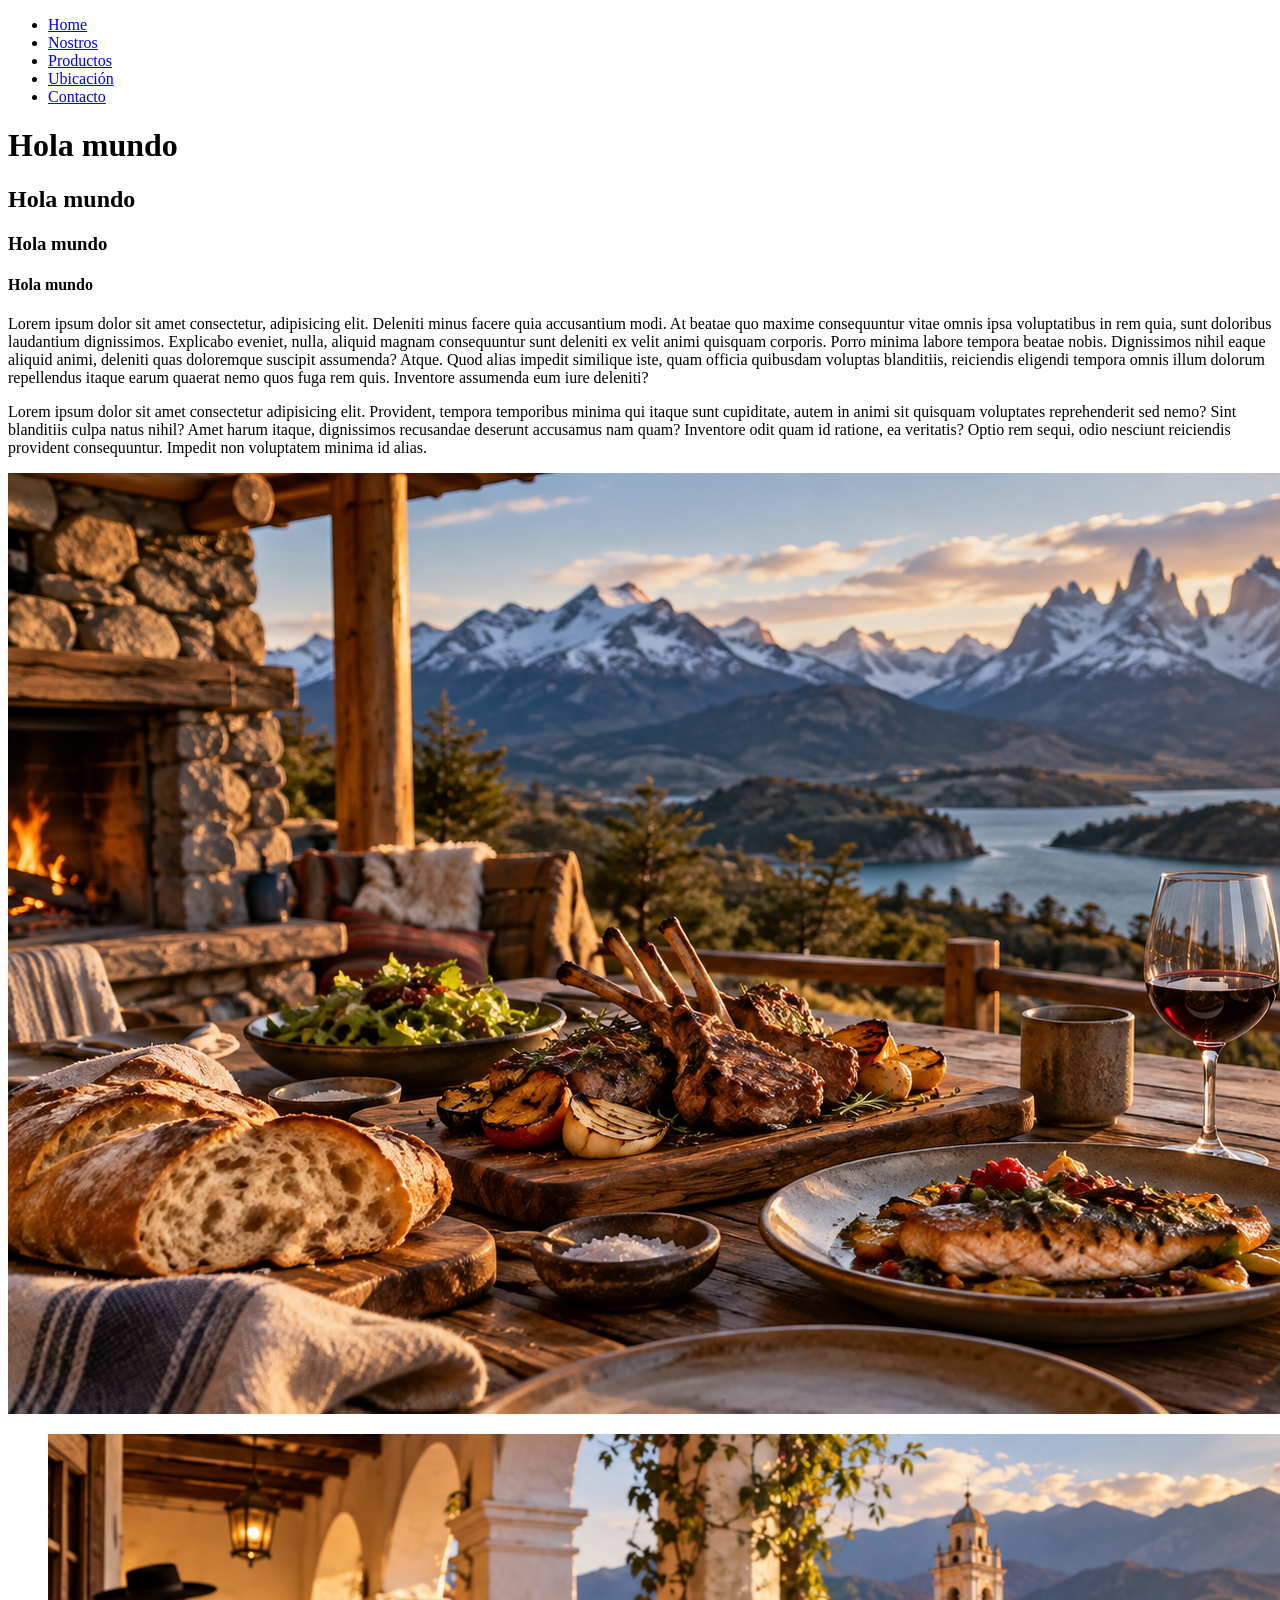
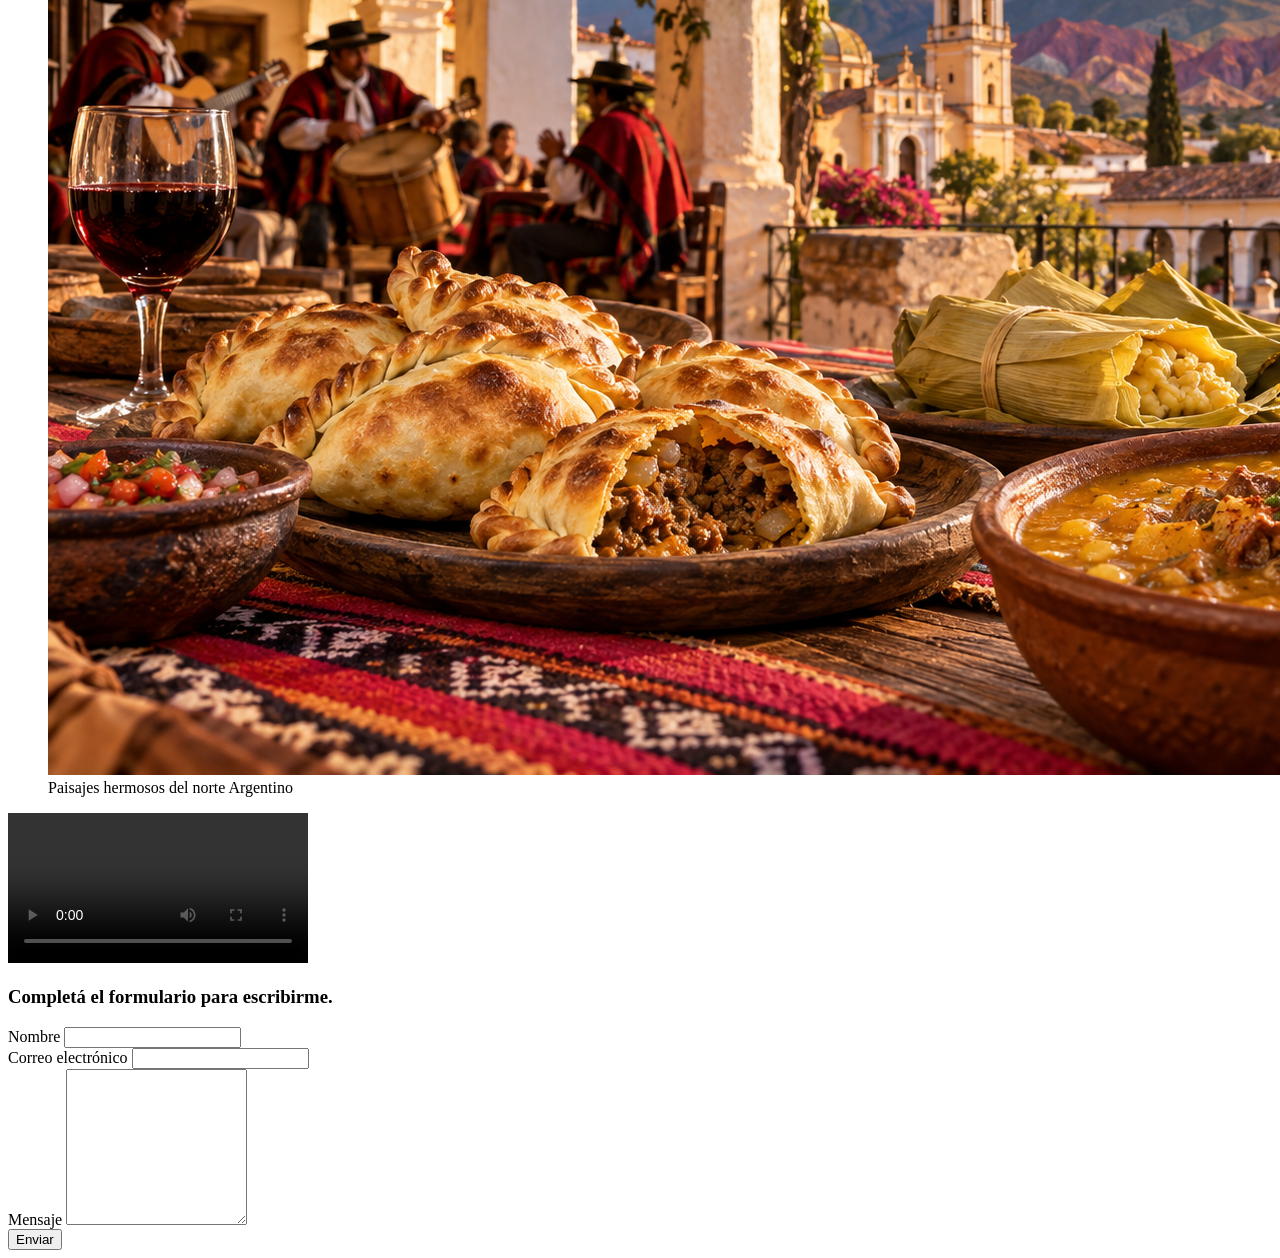
==== index.html @ 288b7062 "clase 1" ====
<!DOCTYPE html>
<html lang="en">
    <head>
        <meta charset="UTF-8">
        <meta name="viewport" content="width=device-width, initial-scale=1.0">
        <title>Home</title>
    </head>
    <body>
        <nav>
            <ul>
                <li>
                    <a href="index.html">Home</a>
                </li>
                <li>
                    <a href="./pages/nostros.html">Nostros</a>
                </li>
                <li>
                    <a href="./pages/productos.html">Productos</a>
                </li>
                <li>
                    <a href="./pages/ubicacion.html">Ubicación</a>
                </li>
                <li>
                    <a href="./pages/contacto.html">Contacto</a>
                </li>
            </ul>
        </nav>
        <!--Aca va a ir un fondo-->
        <header>
            <h1>Hola mundo</h1>
            <h2>Hola mundo</h2>
            <h3>Hola mundo</h3>
            <h4>Hola mundo</h4>
        </header>
        <main>
            <p>
                Lorem ipsum dolor sit amet consectetur, adipisicing elit. Deleniti minus facere quia accusantium modi. At beatae quo maxime consequuntur vitae omnis ipsa voluptatibus in rem quia, sunt doloribus laudantium dignissimos.
                Explicabo eveniet, nulla, aliquid magnam consequuntur sunt deleniti ex velit animi quisquam corporis. Porro minima labore tempora beatae nobis. Dignissimos nihil eaque aliquid animi, deleniti quas doloremque suscipit assumenda? Atque.
                Quod alias impedit similique iste, quam officia quibusdam voluptas blanditiis, reiciendis eligendi tempora omnis illum dolorum repellendus itaque earum quaerat nemo quos fuga rem quis. Inventore assumenda eum iure deleniti?
            </p>
        </main>
        <section>
            <div>
                <p>
                    Lorem ipsum dolor sit amet consectetur adipisicing elit. Provident, tempora temporibus minima qui itaque sunt cupiditate, autem in animi sit quisquam voluptates reprehenderit sed nemo? Sint blanditiis culpa natus nihil?
                    Amet harum itaque, dignissimos recusandae deserunt accusamus nam quam? Inventore odit quam id ratione, ea veritatis? Optio rem sequi, odio nesciunt reiciendis provident consequuntur. Impedit non voluptatem minima id alias.
                </p>
            </div>
        </section>
        <article>
            <img src="./assets/bariloche.png" alt="">
            <figure>
                <img src="./assets/jujuy.png" alt="">
                <figcaption>
                    Paisajes hermosos del norte Argentino
                </figcaption>
            </figure>
            <video controls type="video/mp4" src="./assets/mendoza-turismo-gastronomico.mp4"></video>
        </article>
        <section>
            <h3>Completá el formulario para escribirme.</h3>
            <form action="#" method="get">
                <div>
                    <label for="nombre">Nombre</label>
                    <input
                        id="nombre"
                        name="nombre"
                        required
                    >
                    </div>
                <div>
                    <label for="email">Correo electrónico</label>
                    <input
                        type="email"
                        id="email"
                        name="email"
                        required
                    >
                </div>
                <div>
                    <label for="mensaje">Mensaje</label>
                    <textarea
                        id="mensaje"
                        name="mensaje"
                        rows="10"
                    >
                    </textarea>
                </div>
                <button type="submit">
                    Enviar
                </button>
            </form>
        </section>
    </body>
</html>
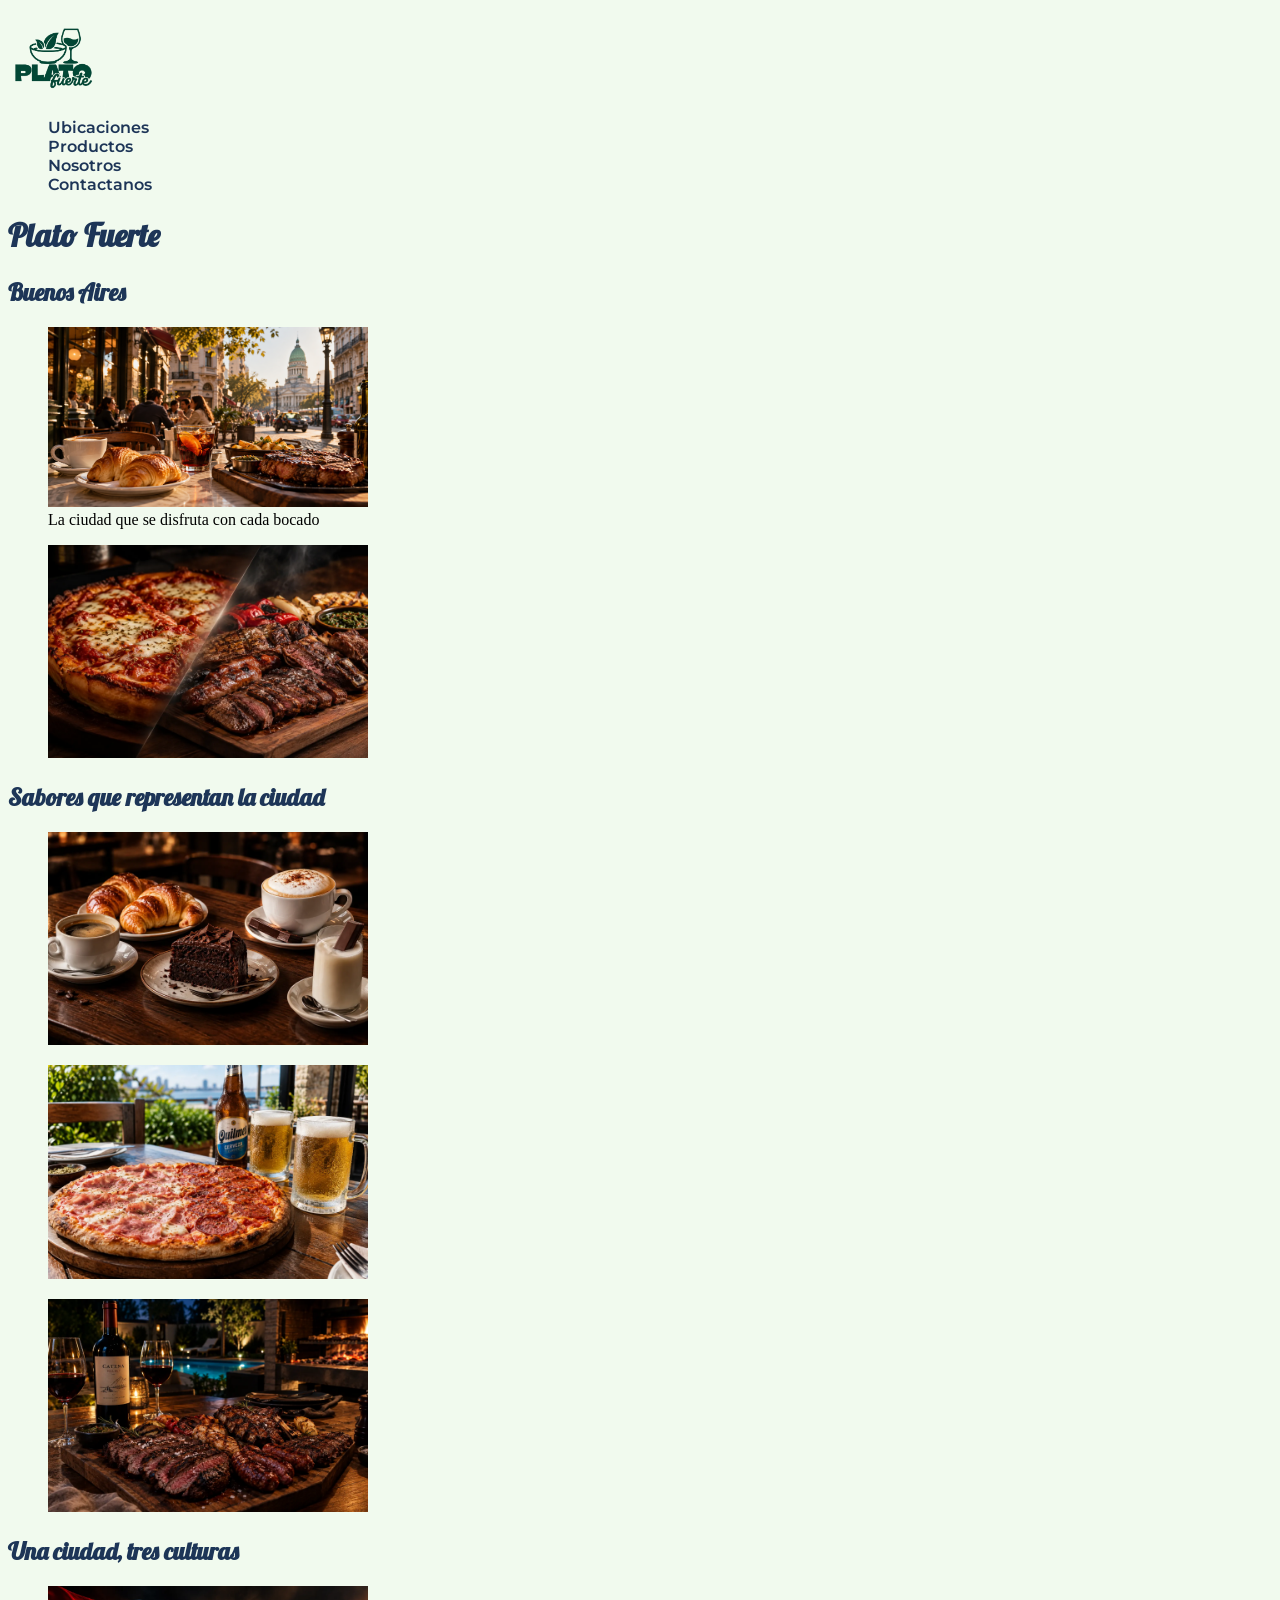
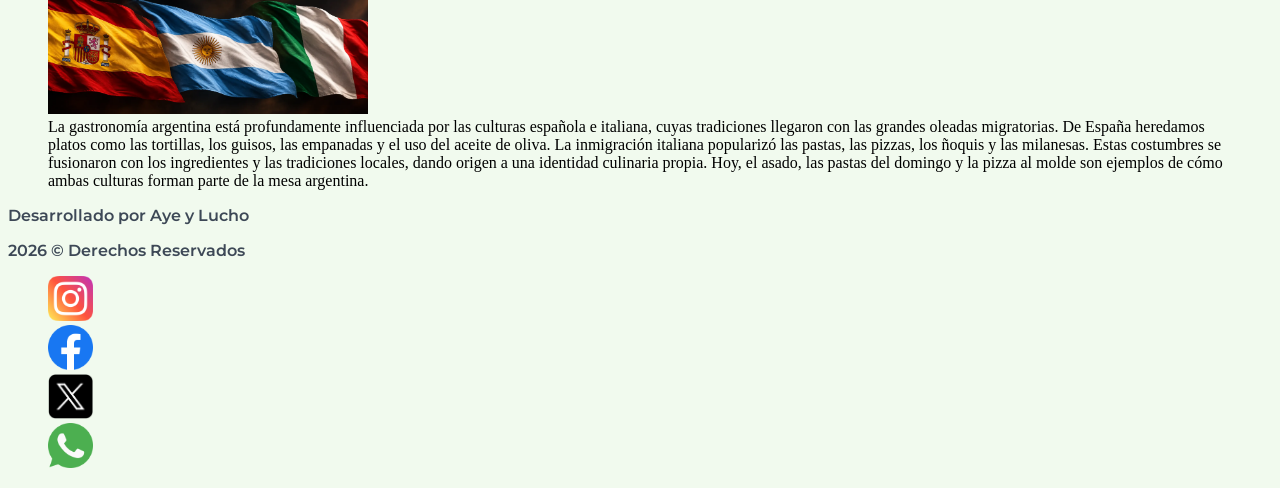
==== commit 789b54e8: "se agregan imgs y seguimos trabajando en html para la pagina de inicio de Plato Fuerte" ====
--- a/index.html
+++ b/index.html
@@ -1,95 +1,98 @@
 <!DOCTYPE html>
-<html lang="en">
-    <head>
-        <meta charset="UTF-8">
-        <meta name="viewport" content="width=device-width, initial-scale=1.0">
-        <title>Home</title>
-    </head>
-    <body>
+<html lang="es">
+<head>
+    <meta charset="UTF-8">
+    <meta name="viewport" content="width=device-width, initial-scale=1.0">
+    <title>Plato Fuerte</title>
+    <link rel="shortcut icon" href="./assets/logo-fondo.png" type="image/x-icon">
+    <link rel="stylesheet" href="./style/style.css">
+</head>
+<body>
+    <header>
+        <a href="#">
+            <img src="./assets/logo-plato-fuerte.png" alt="Logo Proyecto" class="logo">
+        </a>
         <nav>
             <ul>
                 <li>
-                    <a href="index.html">Home</a>
-                </li>
-                <li>
-                    <a href="./pages/nostros.html">Nostros</a>
+                    <a href="./pages/ubicacion.html">Ubicaciones</a>
                 </li>
                 <li>
                     <a href="./pages/productos.html">Productos</a>
                 </li>
                 <li>
-                    <a href="./pages/ubicacion.html">Ubicación</a>
+                    <a href="./pages/nosotros.html">Nosotros</a>
                 </li>
                 <li>
-                    <a href="./pages/contacto.html">Contacto</a>
+                    <a href="./pages/contacto.html">Contactanos</a>
                 </li>
             </ul>
         </nav>
-        <!--Aca va a ir un fondo-->
-        <header>
-            <h1>Hola mundo</h1>
-            <h2>Hola mundo</h2>
-            <h3>Hola mundo</h3>
-            <h4>Hola mundo</h4>
-        </header>
-        <main>
-            <p>
-                Lorem ipsum dolor sit amet consectetur, adipisicing elit. Deleniti minus facere quia accusantium modi. At beatae quo maxime consequuntur vitae omnis ipsa voluptatibus in rem quia, sunt doloribus laudantium dignissimos.
-                Explicabo eveniet, nulla, aliquid magnam consequuntur sunt deleniti ex velit animi quisquam corporis. Porro minima labore tempora beatae nobis. Dignissimos nihil eaque aliquid animi, deleniti quas doloremque suscipit assumenda? Atque.
-                Quod alias impedit similique iste, quam officia quibusdam voluptas blanditiis, reiciendis eligendi tempora omnis illum dolorum repellendus itaque earum quaerat nemo quos fuga rem quis. Inventore assumenda eum iure deleniti?
-            </p>
-        </main>
-        <section>
-            <div>
-                <p>
-                    Lorem ipsum dolor sit amet consectetur adipisicing elit. Provident, tempora temporibus minima qui itaque sunt cupiditate, autem in animi sit quisquam voluptates reprehenderit sed nemo? Sint blanditiis culpa natus nihil?
-                    Amet harum itaque, dignissimos recusandae deserunt accusamus nam quam? Inventore odit quam id ratione, ea veritatis? Optio rem sequi, odio nesciunt reiciendis provident consequuntur. Impedit non voluptatem minima id alias.
-                </p>
-            </div>
+    </header>
+
+    <main class="home">
+        <h1>Plato Fuerte</h1>
+
+        <section class="hero">
+            <h2>Buenos Aires</h2>
+            <figure>
+                <img src="./assets/bsas/buenos-aires.png" alt="">
+                <figcaption>La ciudad que se disfruta con cada bocado</figcaption>
+            </figure>
+
+            <figure>
+                <img src="./assets/bsas/pizzada.webp" alt="">
+
+            </figure>
         </section>
-        <article>
-            <img src="./assets/bariloche.png" alt="">
+
+        <section class="home-sabores">
+            <h2>Sabores que representan la ciudad</h2>
             <figure>
-                <img src="./assets/jujuy.png" alt="">
-                <figcaption>
-                    Paisajes hermosos del norte Argentino
-                </figcaption>
+                <img src="./assets/bsas/cafeteria.webp" alt="">
             </figure>
-            <video controls type="video/mp4" src="./assets/mendoza-turismo-gastronomico.mp4"></video>
-        </article>
-        <section>
-            <h3>Completá el formulario para escribirme.</h3>
-            <form action="#" method="get">
-                <div>
-                    <label for="nombre">Nombre</label>
-                    <input
-                        id="nombre"
-                        name="nombre"
-                        required
-                    >
-                    </div>
-                <div>
-                    <label for="email">Correo electrónico</label>
-                    <input
-                        type="email"
-                        id="email"
-                        name="email"
-                        required
-                    >
-                </div>
-                <div>
-                    <label for="mensaje">Mensaje</label>
-                    <textarea
-                        id="mensaje"
-                        name="mensaje"
-                        rows="10"
-                    >
-                    </textarea>
-                </div>
-                <button type="submit">
-                    Enviar
-                </button>
-            </form>
+            <figure>
+                <img src="./assets/bsas/pizza.webp" alt="">
+            </figure>
+            <figure>
+                <img src="./assets/bsas/asado.webp" alt="">
+            </figure>
         </section>
-    </body>
+
+        <section class="cultura">
+            <h2>Una ciudad, tres culturas</h2>
+            <figure>
+                <img src="./assets/bsas/flags.webp" alt="">
+                <figcaption>La gastronomía argentina está profundamente influenciada por las culturas española e italiana, cuyas tradiciones llegaron con las grandes oleadas migratorias. De España heredamos platos como las tortillas, los guisos, las empanadas y el uso del aceite de oliva. La inmigración italiana popularizó las pastas, las pizzas, los ñoquis y las milanesas. Estas costumbres se fusionaron con los ingredientes y las tradiciones locales, dando origen a una identidad culinaria propia. Hoy, el asado, las pastas del domingo y la pizza al molde son ejemplos de cómo ambas culturas forman parte de la mesa argentina.</figcaption>
+            </figure>
+        </section>
+    </main>
+
+    <footer>
+        <p>Desarrollado por Aye y Lucho</p>
+        <p>2026 &copy; Derechos Reservados</p>
+        <ul>
+            <li>
+                <a href="https://www.instagram.com/" target="_blank">
+                    <img src="./assets/logos/instagram.png" alt="Logo Instagram" class="rrss">
+                </a>
+            </li>
+            <li>
+                <a href="https://www.facebook.com/" target="_blank">
+                    <img src="./assets/logos/facebook.png" alt="Logo Facebook" class="rrss">
+                </a>
+            </li>
+            <li>
+                <a href="https://x.com/" target="_blank">
+                    <img src="./assets/logos/x.png" alt="Logo de X(Twitter)" class="rrss">
+                </a>
+            </li>
+            <li>
+                <a href="http://wa.me/1122334455" target="_blank">
+                    <img src="./assets/logos/whatsapp.png" alt="Logo de WhatsApp" class="rrss whatsapp">
+                </a>
+            </li>
+        </ul>
+    </footer>
+</body>
 </html>
--- a/style/style.css
+++ b/style/style.css
@@ -0,0 +1,56 @@
+@import url('https://fonts.googleapis.com/css2?family=Lobster&family=Montserrat:ital,wght@0,100..900;1,100..900&display=swap');
+
+:root{
+    --font-ppal: Lobster, sans-serif;
+    --font-sec: Montserrat, sans-serif;
+    --headings: #1D3557;
+    --text: #3D4856;
+    --accent: #C76D3A;
+    --bg-ppal: #F1FAEE;
+    --bg-sec: #D8E4DF;
+}
+/* RESET */
+body{
+    background-color: var(--bg-ppal);
+}
+
+h1, h2, h3, h4, h5, h6{
+    font-family: var(--font-ppal);
+    color: var(--headings);
+}
+
+p{
+    font-family: var(--font-sec);
+    font-weight: 600;
+    color: var(--text);
+}
+/* HEADER */
+.logo{
+    height: 10vh;
+    width: auto;
+}
+.rrss{
+    height: 5vh;
+    width: auto;
+}
+
+ul{
+    list-style: none;
+}
+
+a{
+    text-decoration: none;
+    font-family: var(--font-sec);
+    color: var(--headings);
+    font-weight: 600;
+}
+/* FOOTER */
+
+/* HOME */
+
+.home img{
+    width: 25vw;
+    height: auto;
+}
+
+/* UBICACIONES */
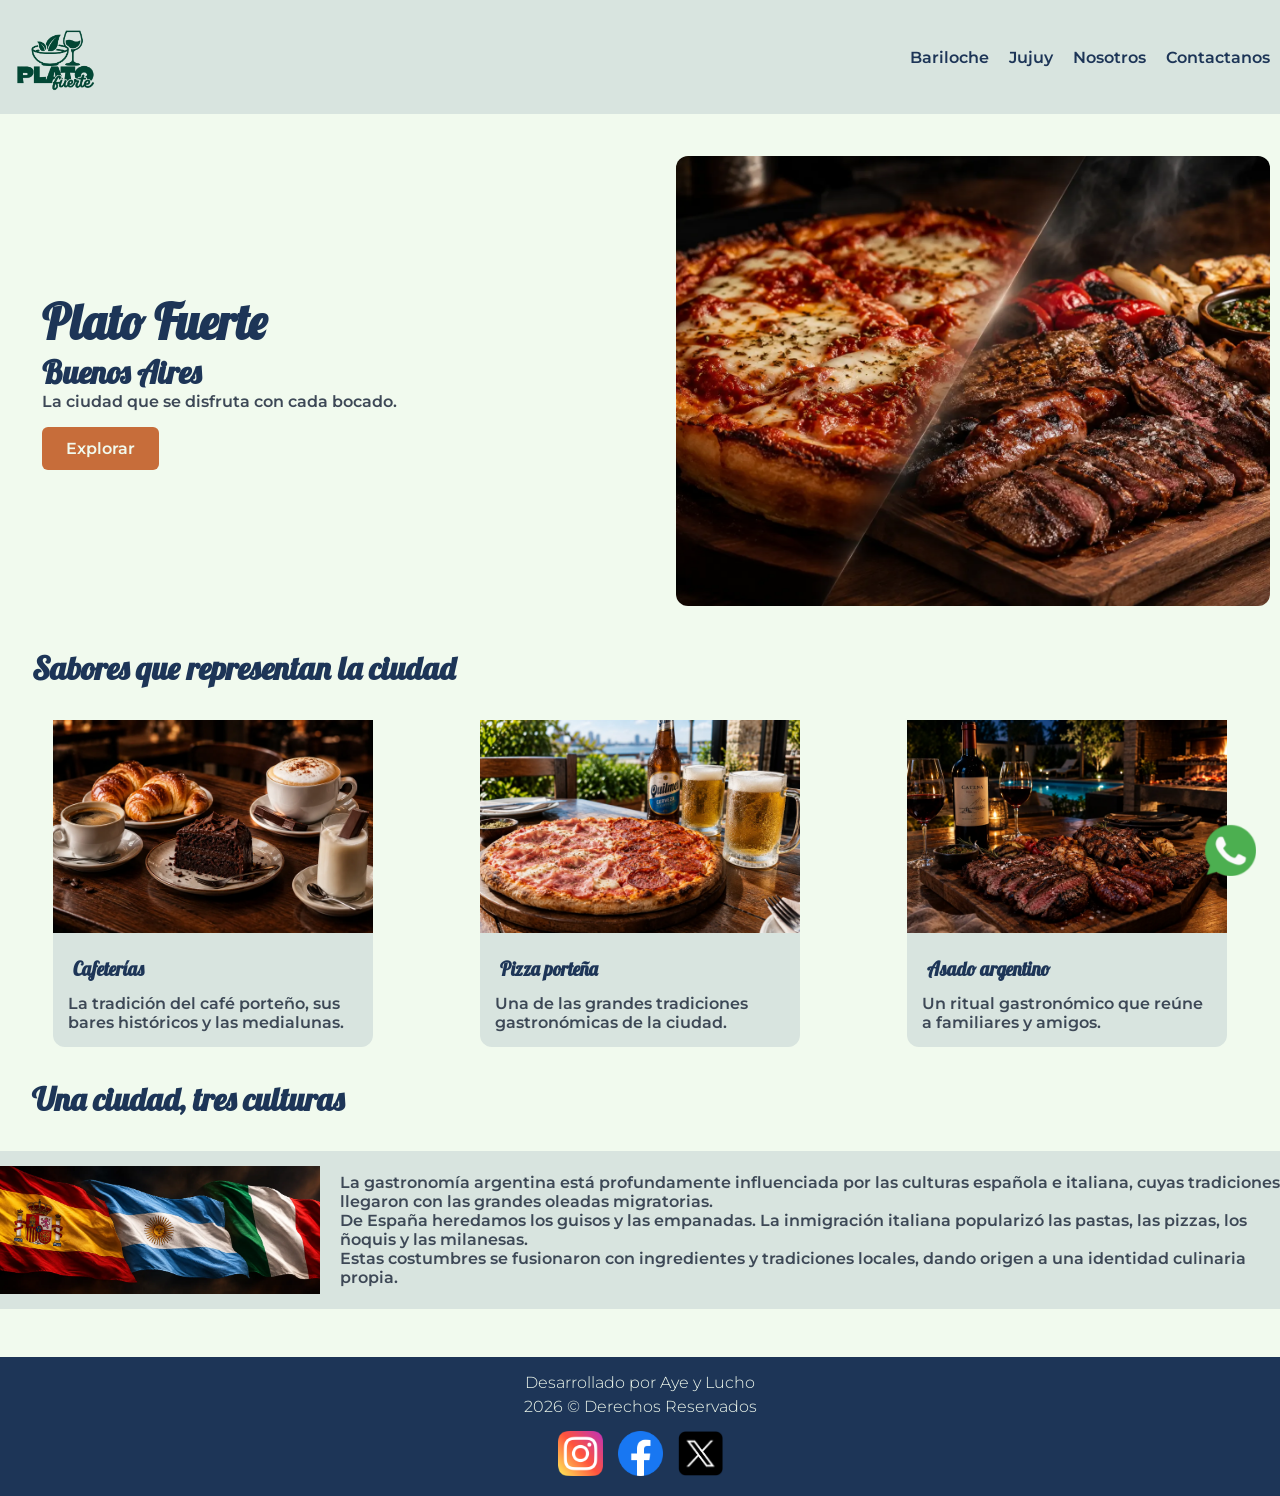
==== commit 0e044665: "flexbox" ====
--- a/index.html
+++ b/index.html
@@ -8,17 +8,17 @@
     <link rel="stylesheet" href="./style/style.css">
 </head>
 <body>
-    <header>
+    <header class="header">
         <a href="#">
             <img src="./assets/logo-plato-fuerte.png" alt="Logo Proyecto" class="logo">
         </a>
-        <nav>
+        <nav class="navbar">
             <ul>
                 <li>
-                    <a href="./pages/ubicacion.html">Ubicaciones</a>
+                    <a href="./pages/bari.html">Bariloche</a>
                 </li>
                 <li>
-                    <a href="./pages/productos.html">Productos</a>
+                    <a href="./pages/jujuy.html">Jujuy</a>
                 </li>
                 <li>
                     <a href="./pages/nosotros.html">Nosotros</a>
@@ -31,46 +31,107 @@
     </header>
 
     <main class="home">
-        <h1>Plato Fuerte</h1>
+        <section class="hero">
+            <div class="hero-texto">
+                <h1>Plato Fuerte</h1>
+                <h2>Buenos Aires</h2>
+                <p>La ciudad que se disfruta con cada bocado.</p>
+                <a href="#sabores" class="hero-boton">Explorar</a>
+            </div>
 
-        <section class="hero">
-            <h2>Buenos Aires</h2>
-            <figure>
-                <img src="./assets/bsas/buenos-aires.png" alt="">
-                <figcaption>La ciudad que se disfruta con cada bocado</figcaption>
-            </figure>
-
-            <figure>
-                <img src="./assets/bsas/pizzada.webp" alt="">
-
+            <figure class="hero-imagen">
+                <img
+                    src="./assets/bsas/pizzada.webp"
+                    alt="Gastronomía porteña"
+                >
             </figure>
         </section>
 
         <section class="home-sabores">
             <h2>Sabores que representan la ciudad</h2>
-            <figure>
-                <img src="./assets/bsas/cafeteria.webp" alt="">
-            </figure>
-            <figure>
-                <img src="./assets/bsas/pizza.webp" alt="">
-            </figure>
-            <figure>
-                <img src="./assets/bsas/asado.webp" alt="">
-            </figure>
+
+            <div class="cards">
+                <article class="card">
+                    <img
+                        src="./assets/bsas/cafeteria.webp"
+                        alt="Cafetería de Buenos Aires"
+                    >
+                    <div class="card-contenido">
+                        <h3>Cafeterías</h3>
+                        <p>
+                            La tradición del café porteño,
+                            sus bares históricos y las medialunas.
+                        </p>
+                    </div>
+                </article>
+
+                <article class="card">
+                    <img
+                        src="./assets/bsas/pizza.webp"
+                        alt="Pizza tradicional de Buenos Aires"
+                    >
+                    <div class="card-contenido">
+                        <h3>Pizza porteña</h3>
+                        <p>
+                            Una de las grandes tradiciones
+                            gastronómicas de la ciudad.
+                        </p>
+                    </div>
+                </article>
+
+                <article class="card">
+                    <img
+                        src="./assets/bsas/asado.webp"
+                        alt="Asado argentino a la parrilla"
+                    >
+                    <div class="card-contenido">
+                        <h3>Asado argentino</h3>
+                        <p>
+                            Un ritual gastronómico que reúne
+                            a familiares y amigos.
+                        </p>
+                    </div>
+                </article>
+            </div>
         </section>
-
         <section class="cultura">
             <h2>Una ciudad, tres culturas</h2>
-            <figure>
-                <img src="./assets/bsas/flags.webp" alt="">
-                <figcaption>La gastronomía argentina está profundamente influenciada por las culturas española e italiana, cuyas tradiciones llegaron con las grandes oleadas migratorias. De España heredamos platos como las tortillas, los guisos, las empanadas y el uso del aceite de oliva. La inmigración italiana popularizó las pastas, las pizzas, los ñoquis y las milanesas. Estas costumbres se fusionaron con los ingredientes y las tradiciones locales, dando origen a una identidad culinaria propia. Hoy, el asado, las pastas del domingo y la pizza al molde son ejemplos de cómo ambas culturas forman parte de la mesa argentina.</figcaption>
-            </figure>
+
+            <div class="cultura-contenido">
+                <img
+                    src="./assets/bsas/flags.webp"
+                    alt="Banderas de España, Argentina e Italia"
+                >
+
+                <div class="cultura-texto">
+                    <p>
+                        La gastronomía argentina está profundamente
+                        influenciada por las culturas española e italiana,
+                        cuyas tradiciones llegaron con las grandes
+                        oleadas migratorias.
+                    </p>
+
+                    <p>
+                        De España heredamos los guisos y las empanadas.
+                        La inmigración italiana popularizó las pastas,
+                        las pizzas, los ñoquis y las milanesas.
+                    </p>
+
+                    <p>
+                        Estas costumbres se fusionaron con ingredientes
+                        y tradiciones locales, dando origen a una
+                        identidad culinaria propia.
+                    </p>
+                </div>
+            </div>
         </section>
     </main>
 
-    <footer>
-        <p>Desarrollado por Aye y Lucho</p>
-        <p>2026 &copy; Derechos Reservados</p>
+    <footer class="footer">
+        <div>
+            <p>Desarrollado por Aye y Lucho</p>
+            <p>2026 &copy; Derechos Reservados</p>
+        </div>
         <ul>
             <li>
                 <a href="https://www.instagram.com/" target="_blank">
@@ -87,12 +148,19 @@
                     <img src="./assets/logos/x.png" alt="Logo de X(Twitter)" class="rrss">
                 </a>
             </li>
-            <li>
-                <a href="http://wa.me/1122334455" target="_blank">
-                    <img src="./assets/logos/whatsapp.png" alt="Logo de WhatsApp" class="rrss whatsapp">
-                </a>
-            </li>
         </ul>
     </footer>
+
+    <div class="whatsapp-flotante">
+        <a
+            href="https://wa.me/5491122334455"
+            target="_blank"
+            rel="noopener"
+            class="whatsapp-flotante"
+            aria-label="Contactanos por WhatsApp"
+            >
+            <img src="./assets/logos/whatsapp.png" alt="">
+        </a>
+    </div>
 </body>
 </html>
--- a/style/style.css
+++ b/style/style.css
@@ -10,6 +10,13 @@
     --bg-sec: #D8E4DF;
 }
 /* RESET */
+
+*{
+    margin: 0;
+    padding:0;
+    box-sizing: border-box;
+}
+
 body{
     background-color: var(--bg-ppal);
 }
@@ -17,6 +24,14 @@
 h1, h2, h3, h4, h5, h6{
     font-family: var(--font-ppal);
     color: var(--headings);
+}
+
+h1{
+    font-size: 3rem;
+}
+
+h2{
+    font-size: 2rem;
 }
 
 p{
@@ -44,13 +59,159 @@
     color: var(--headings);
     font-weight: 600;
 }
-/* FOOTER */
-
-/* HOME */
+
+.header{
+    background-color:var(--bg-sec);
+    padding: 10px;
+    display:flex;
+    flex-direction: row;
+    justify-content:space-between;
+}
+
+.navbar{
+    display:flex;
+    align-items: center;
+}
+
+.navbar ul{
+    display: flex;
+    flex-direction: row;
+    gap: 20px;
+}
+
+/* HERO */
+
+.hero{
+    display:flex;
+    justify-content: center;
+    align-items: center;
+    gap:40px;
+    padding:10px;
+    margin-top: 2rem;
+}
+
+.hero-texto{
+    flex:1;
+    display: flex;
+    flex-direction: column;
+    align-items: flex-start;
+    justify-content: center;
+    padding-left: 2rem;
+
+}
+
+.hero-imagen{
+    flex:1;
+    min-width: 0;
+    margin: 0;
+}
+
+.home .hero-imagen img{
+    display: block;
+    width: 100%;
+    height: 50vh;
+    object-fit: cover;
+    border-radius: 12px;
+}
+
+.hero-boton{
+    display: inline-block;
+    padding: 12px 24px;
+    background-color: var(--accent);
+    color: var(--bg-ppal);
+    border-radius: 6px;
+    margin-top: 1rem;
+
+}
+
+/* CARDS */
+
+.home-sabores h2{
+    margin:2rem;
+}
+
+.cards{
+    display: flex;
+    justify-content: space-around;
+    flex-wrap: wrap;
+}
+
+.card{
+    flex-basis: 250px;
+    background-color: var(--bg-sec);
+    border-radius: 12px;
+}
+
+.card-contenido{
+    padding: 15px;
+}
+
+.card-contenido h3{
+    margin-bottom: 0.5rem;
+    padding: 5px;
+}
+
+.cultura h2{
+    margin:2rem;
+}
+
+.cultura-contenido{
+    padding: 15px 0 15px 0;
+    background-color: var(--bg-sec);
+    display: flex;
+    justify-content: center;
+    gap: 20px
+}
+
+
+.cultura-texto{
+    display: flex;
+    flex-direction: column;
+    justify-content: center;
+}
+
+.footer{
+    background-color:var(--headings);
+    margin-top: 3rem;
+    padding: 1rem;
+    display: flex;
+    flex-direction: column;
+}
+.footer ul{
+    margin-top: 10px;
+    display: flex;
+    justify-content: center;
+    gap: 15px;
+}
+
+.footer div{
+    display: flex;
+    flex-direction: column;
+    align-items: center;
+}
+
+.footer div p{
+    color: var(--bg-ppal);
+    padding-bottom: 5px;
+    font-weight: 300;
+}
+
+.whatsapp-flotante{
+    position: fixed;
+    bottom: 24px;
+    right: 24px;
+    z-index: 1000;
+}
+
 
 .home img{
     width: 25vw;
     height: auto;
 }
 
-/* UBICACIONES */+.whatsapp-flotante img{
+    display: block;
+    width: 4vw;
+    height: auto;
+}
+
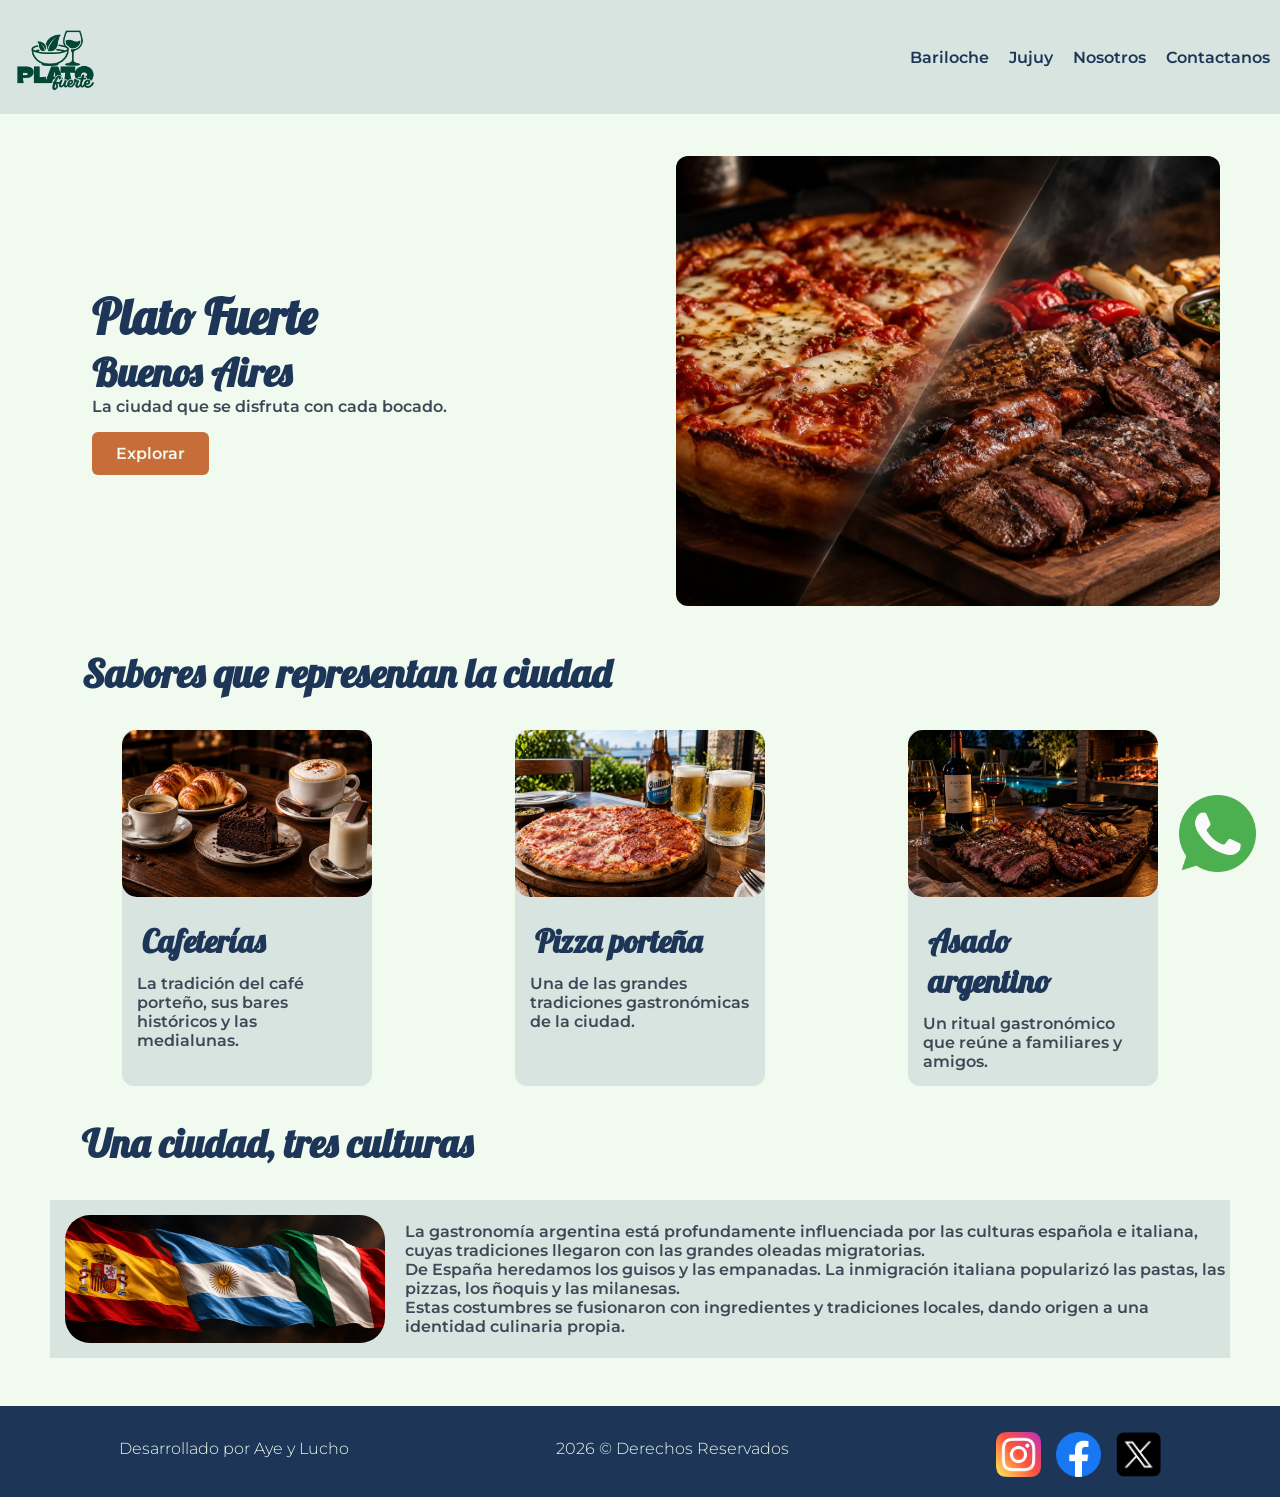
==== commit c921fe5a: "utilizando grid creamos la página nosotros y la estilizamos para la vista desktop y tablet. Además, " ====
--- a/index.html
+++ b/index.html
@@ -1,5 +1,6 @@
 <!DOCTYPE html>
 <html lang="es">
+
 <head>
     <meta charset="UTF-8">
     <meta name="viewport" content="width=device-width, initial-scale=1.0">
@@ -7,6 +8,7 @@
     <link rel="shortcut icon" href="./assets/logo-fondo.png" type="image/x-icon">
     <link rel="stylesheet" href="./style/style.css">
 </head>
+
 <body>
     <header class="header">
         <a href="#">
@@ -40,10 +42,7 @@
             </div>
 
             <figure class="hero-imagen">
-                <img
-                    src="./assets/bsas/pizzada.webp"
-                    alt="Gastronomía porteña"
-                >
+                <img src="./assets/bsas/pizzada.webp" alt="Gastronomía porteña">
             </figure>
         </section>
 
@@ -52,10 +51,7 @@
 
             <div class="cards">
                 <article class="card">
-                    <img
-                        src="./assets/bsas/cafeteria.webp"
-                        alt="Cafetería de Buenos Aires"
-                    >
+                    <img src="./assets/bsas/cafeteria.webp" alt="Cafetería de Buenos Aires">
                     <div class="card-contenido">
                         <h3>Cafeterías</h3>
                         <p>
@@ -66,10 +62,7 @@
                 </article>
 
                 <article class="card">
-                    <img
-                        src="./assets/bsas/pizza.webp"
-                        alt="Pizza tradicional de Buenos Aires"
-                    >
+                    <img src="./assets/bsas/pizza.webp" alt="Pizza tradicional de Buenos Aires">
                     <div class="card-contenido">
                         <h3>Pizza porteña</h3>
                         <p>
@@ -80,10 +73,7 @@
                 </article>
 
                 <article class="card">
-                    <img
-                        src="./assets/bsas/asado.webp"
-                        alt="Asado argentino a la parrilla"
-                    >
+                    <img src="./assets/bsas/asado.webp" alt="Asado argentino a la parrilla">
                     <div class="card-contenido">
                         <h3>Asado argentino</h3>
                         <p>
@@ -94,14 +84,12 @@
                 </article>
             </div>
         </section>
+
         <section class="cultura">
             <h2>Una ciudad, tres culturas</h2>
 
             <div class="cultura-contenido">
-                <img
-                    src="./assets/bsas/flags.webp"
-                    alt="Banderas de España, Argentina e Italia"
-                >
+                <img src="./assets/bsas/flags.webp" alt="Banderas de España, Argentina e Italia">
 
                 <div class="cultura-texto">
                     <p>
@@ -128,10 +116,8 @@
     </main>
 
     <footer class="footer">
-        <div>
-            <p>Desarrollado por Aye y Lucho</p>
-            <p>2026 &copy; Derechos Reservados</p>
-        </div>
+        <p>Desarrollado por Aye y Lucho</p>
+        <p>2026 &copy; Derechos Reservados</p>
         <ul>
             <li>
                 <a href="https://www.instagram.com/" target="_blank">
@@ -152,15 +138,11 @@
     </footer>
 
     <div class="whatsapp-flotante">
-        <a
-            href="https://wa.me/5491122334455"
-            target="_blank"
-            rel="noopener"
-            class="whatsapp-flotante"
-            aria-label="Contactanos por WhatsApp"
-            >
-            <img src="./assets/logos/whatsapp.png" alt="">
+        <a href="https://wa.me/5491122334455" target="_blank" rel="noopener" class="whatsapp-flotante"
+            aria-label="Contactanos por WhatsApp">
+            <img src="./assets/logos/whatsapp.png" alt="" class="whatsapp">
         </a>
     </div>
 </body>
+
 </html>
--- a/style/style.css
+++ b/style/style.css
@@ -10,7 +10,6 @@
     --bg-sec: #D8E4DF;
 }
 /* RESET */
-
 *{
     margin: 0;
     padding:0;
@@ -31,6 +30,10 @@
 }
 
 h2{
+    font-size: 2.5rem;
+}
+
+h3{
     font-size: 2rem;
 }
 
@@ -38,27 +41,12 @@
     font-family: var(--font-sec);
     font-weight: 600;
     color: var(--text);
+    font-size: 1rem;
+}
+main{
+    padding: 0 50px;
 }
 /* HEADER */
-.logo{
-    height: 10vh;
-    width: auto;
-}
-.rrss{
-    height: 5vh;
-    width: auto;
-}
-
-ul{
-    list-style: none;
-}
-
-a{
-    text-decoration: none;
-    font-family: var(--font-sec);
-    color: var(--headings);
-    font-weight: 600;
-}
 
 .header{
     background-color:var(--bg-sec);
@@ -79,6 +67,62 @@
     gap: 20px;
 }
 
+.logo{
+    height: 10vh;
+    width: auto;
+}
+.rrss{
+    height: 5vh;
+    width: auto;
+}
+
+ul{
+    list-style: none;
+}
+
+a{
+    text-decoration: none;
+    font-family: var(--font-sec);
+    color: var(--headings);
+    font-weight: 600;
+}
+
+/* FOOTER */
+
+.footer{
+    background-color:var(--headings);
+    margin-top: 3rem;
+    padding: 1rem;
+    display: flex;
+    flex-direction: row;
+    justify-content: space-around;
+    align-items: center;
+}
+
+.footer ul{
+    margin-top: 10px;
+    display: flex;
+    justify-content: center;
+    gap: 15px;
+}
+
+.footer p{
+    color: var(--bg-ppal);
+    padding-bottom: 5px;
+    font-weight: 300;
+}
+
+.whatsapp-flotante{
+    position: fixed;
+    bottom: 24px;
+    right: 24px;
+    z-index: 1000;
+}
+
+.whatsapp{
+    width: 6vw;
+    height: auto;
+}
 /* HERO */
 
 .hero{
@@ -97,7 +141,6 @@
     align-items: flex-start;
     justify-content: center;
     padding-left: 2rem;
-
 }
 
 .hero-imagen{
@@ -121,7 +164,6 @@
     color: var(--bg-ppal);
     border-radius: 6px;
     margin-top: 1rem;
-
 }
 
 /* CARDS */
@@ -156,13 +198,18 @@
 }
 
 .cultura-contenido{
-    padding: 15px 0 15px 0;
+    padding: 15px 0 15px 15px;
     background-color: var(--bg-sec);
     display: flex;
     justify-content: center;
     gap: 20px
 }
 
+.cultura-contenido img{
+    width: 25vw;
+    height: auto;
+    border-radius: 25px;
+}
 
 .cultura-texto{
     display: flex;
@@ -170,48 +217,278 @@
     justify-content: center;
 }
 
-.footer{
-    background-color:var(--headings);
-    margin-top: 3rem;
-    padding: 1rem;
+.card img{
+    width: 100%;
+    height: auto;
+    border-radius: 15px;
+}
+
+/*  */
+/* SOBRE NOSOTRS */
+/*  */
+
+.main-us{
     display: flex;
     flex-direction: column;
-}
-.footer ul{
-    margin-top: 10px;
-    display: flex;
-    justify-content: center;
-    gap: 15px;
-}
-
-.footer div{
-    display: flex;
-    flex-direction: column;
-    align-items: center;
-}
-
-.footer div p{
-    color: var(--bg-ppal);
-    padding-bottom: 5px;
-    font-weight: 300;
-}
-
-.whatsapp-flotante{
-    position: fixed;
-    bottom: 24px;
-    right: 24px;
-    z-index: 1000;
-}
-
-
-.home img{
+    align-items: center;
+    gap: 25px;
+}
+.img-about{
+    width: 35vw;
+    height: auto;
+    border-radius: 25px;
+}
+.banner{
+    width: 75vw;
+}
+.img-grid{
     width: 25vw;
     height: auto;
-}
-
-.whatsapp-flotante img{
-    display: block;
-    width: 4vw;
-    height: auto;
-}
-
+    border-radius: 25px;
+}
+
+.grid-text{
+    display: grid;
+    grid-template-areas:
+    "img1 ." 
+    "img1 sub1" 
+    "img1 p1" 
+    "img1 ." 
+    "sub2 img2" 
+    "p2 img2" 
+    "sub3 img2" 
+    "p3 img2" 
+    "img3 ." 
+    "img3 sub4" 
+    "img3 p4" 
+    "img3 ." 
+    "img4 img4" 
+    ;
+    justify-items: center;
+    align-items: center;
+    row-gap: 20px;
+    column-gap: 40px;
+    text-align: center;
+}
+.grid-text p{
+    padding: 0 75px;
+    font-size: 1.25rem;
+}
+
+.img-us-grid{
+    grid-area: img1;
+}
+.subtitle-trip{
+    grid-area: sub1;
+}
+.p-story{
+    grid-area: p1;
+}
+.img-1-grid{
+    grid-area: img2;
+}
+.subtitle-filo{
+    grid-area: sub2;
+}
+.p-culture{
+    grid-area: p2;
+}
+.subtitle-diference{
+    grid-area: sub3;
+}
+.p-offering{
+    grid-area: p3;
+}
+.img-2-grid{
+    grid-area: img3;
+}
+.subtitle-inv{
+    grid-area: sub4;
+}
+.p-end{
+    grid-area: p4;
+}
+.img-3-grid{
+    grid-area: img4;
+}
+
+/* GRID COLUMNS Y ROWS */
+
+.grid-img{
+    display: grid;
+    grid-template-rows: repeat(6, 1fr);
+    grid-template-columns: repeat(6, 1fr);
+    justify-items: center;
+    align-items: center;
+    column-gap: 100px;
+    row-gap: 25px;
+}
+/* FILA 1 */
+.bsas{
+    grid-row: 1 / 3;
+    grid-column: 1 / 3;
+}
+.cafe{
+    grid-row: 1 / 3;
+    grid-column: 3 / 5;
+}
+.mza{
+    grid-row: 1 / 3;
+    grid-column: 5 / 7;
+}
+/* FILA 2 */
+.emp{
+    grid-row: 3 / 5;
+    grid-column: 1 / 3;
+}
+.glogo{
+    grid-row: 3 / 5;
+    grid-column: 3 / 5;
+}
+.asado{
+    grid-row: 3 / 5;
+    grid-column: 5 / 7;
+}
+/* FILA 3 */
+.jujuy{
+    grid-row: 5 / 7;
+    grid-column: 1 / 3;
+}
+.choco{
+    grid-row: 5 / 7;
+    grid-column: 3 / 5;
+}
+.bari{
+    grid-row: 5 / 7;
+    grid-column: 5 / 7;
+}
+
+/* MEDIA QUERIES */
+/* MINIMO Y MAXIMO */
+/* TABLET */
+@media (min-width: 568px) and (max-width: 991px){
+    /* HEADER */
+    .header{
+        justify-content: space-around;
+    }
+    /* HOME */
+    .cards{
+        gap: 25px;
+    }
+    .cultura-contenido img{
+        width: 40vw;
+    }
+    /* NOSOTROS */
+    .grid-text{
+        display: flex;
+        flex-direction: column;
+    }
+    .img-about{
+        width: 75%;
+    }
+    .banner{
+        width: 100%;
+    }
+    .grid-img{
+        grid-template-rows: repeat(5, 1fr);
+        grid-template-columns: repeat(2, 1fr);
+    }
+    .img-grid{
+        width: 100%;
+    }
+    .bsas{
+        grid-row: 1/2;
+        grid-column: 1/2;
+    }
+    .cafe{
+        grid-row: 1/2;
+        grid-column: 2/3;
+    }
+    .mza{
+        grid-row: 2/3;
+        grid-column: 1/2;
+    }
+    .emp{
+        grid-row: 4/5;
+        grid-column: 2/3;
+    }
+    .glogo{
+        grid-row: 3/4;
+        grid-column: 1/3;
+        width: 30%;
+    }
+    .asado{
+        grid-row: 2/3;
+        grid-column: 2/3;
+    }
+    .jujuy{
+        grid-row: 4/5;
+        grid-column: 1/2;
+    }
+    .choco{
+        grid-row: 5/6;
+        grid-column: 2/3;
+    }
+    .bari{
+        grid-row: 5/6;
+        grid-column: 1/2;
+    }
+}
+
+/* MOBILE */
+@media (min-width: 300px) and (max-width: 567px){
+    /* RESET */
+    h1{
+        font-size: 2.5rem;
+    }
+    h2{
+        font-size: 2rem;
+    }
+    h3{
+        font-size: 1.5rem;
+    }
+    /* HEADER */
+    .header{
+        flex-direction: column;
+        align-items: center;
+    }
+    /* FOOTER */
+    .footer{
+        flex-direction: column;
+        gap: 10px;
+    }
+    /* HOME */
+    .hero{
+        flex-direction: column;
+    }
+    .cards{
+        gap: 25px;
+    }
+    .cultura-contenido{
+        border-radius: 25px;
+        padding: 15px;
+        flex-direction: column;
+    }
+    .cultura-contenido img{
+        width: 100%;
+    }
+    /* SOBRE NOSOTROS */
+    .grid-text, .grid-img{
+        display: flex;
+        flex-direction: column;
+        gap: 25px;
+        align-items: center;
+    }
+    .grid-text p{
+        padding: 0 25px;
+    }
+    .img-about{
+        width: 75vw;
+    }
+    .banner{
+        display: none;
+    }
+    .img-grid{
+        width: 75vw;
+    }
+}
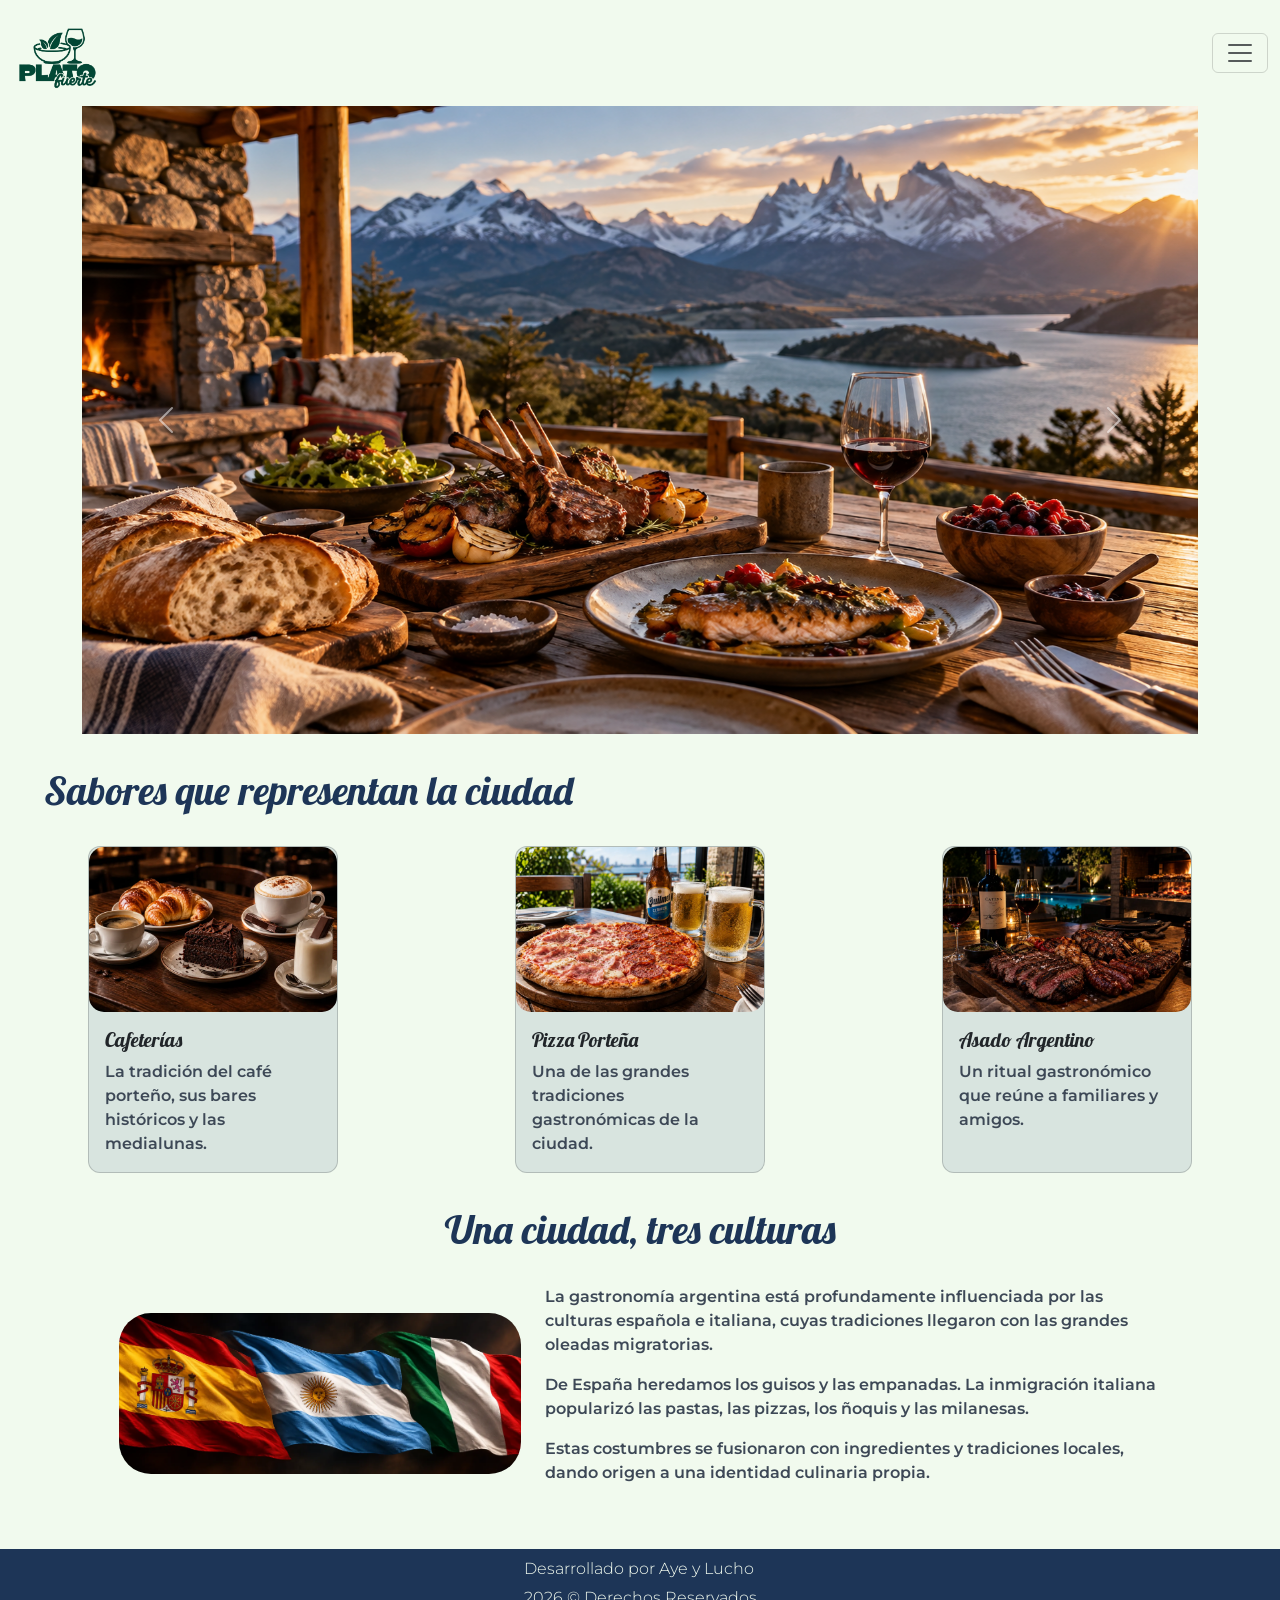
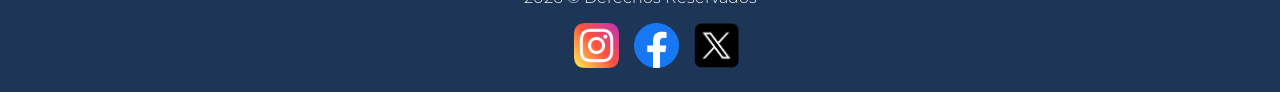
==== commit ee3882c4: "proyecto completo en contenido, estilos y responsive mobile" ====
--- a/index.html
+++ b/index.html
@@ -1,110 +1,120 @@
-<!DOCTYPE html>
-<html lang="es">
+<!doctype html>
+<html lang="en">
 
 <head>
-    <meta charset="UTF-8">
-    <meta name="viewport" content="width=device-width, initial-scale=1.0">
+    <meta charset="utf-8">
+    <meta name="viewport" content="width=device-width, initial-scale=1">
     <title>Plato Fuerte</title>
     <link rel="shortcut icon" href="./assets/logo-fondo.png" type="image/x-icon">
+    <link href="https://cdn.jsdelivr.net/npm/bootstrap@5.3.8/dist/css/bootstrap.min.css" rel="stylesheet" integrity="sha384-sRIl4kxILFvY47J16cr9ZwB07vP4J8+LH7qKQnuqkuIAvNWLzeN8tE5YBujZqJLB" crossorigin="anonymous">
     <link rel="stylesheet" href="./style/style.css">
 </head>
 
 <body>
-    <header class="header">
-        <a href="#">
-            <img src="./assets/logo-plato-fuerte.png" alt="Logo Proyecto" class="logo">
-        </a>
-        <nav class="navbar">
-            <ul>
-                <li>
-                    <a href="./pages/bari.html">Bariloche</a>
-                </li>
-                <li>
-                    <a href="./pages/jujuy.html">Jujuy</a>
-                </li>
-                <li>
-                    <a href="./pages/nosotros.html">Nosotros</a>
-                </li>
-                <li>
-                    <a href="./pages/contacto.html">Contactanos</a>
-                </li>
-            </ul>
+    <header>
+        <nav class="navbar bg-plato-fuerte sticky-top">
+            <div class="container-fluid">
+                <a href="#">
+                    <img src="./assets/logo-plato-fuerte.png" alt="Logo Proyecto" class="logo">
+                </a>
+                <button class="navbar-toggler" type="button" data-bs-toggle="collapse" data-bs-target="#navbarNav"
+                    aria-controls="navbarNav" aria-expanded="false" aria-label="Toggle navigation">
+                    <span class="navbar-toggler-icon"></span>
+                </button>
+                <div class="collapse navbar-collapse justify-content-end" id="navbarNav">
+                    <ul class="navbar-nav d-flex flex-column align-items-end px-3">
+                        <li class="nav-item">
+                            <a class="nav-link" href="./pages/bari.html">Bariloche</a>
+                        </li>
+                        <li class="nav-item">
+                            <a class="nav-link" href="./pages/jujuy.html">Jujuy</a>
+                        </li>
+                        <li class="nav-item">
+                            <a class="nav-link" href="./pages/nosotros.html">Nosotros</a>
+                        </li>
+                        <li class="nav-item">
+                            <a class="nav-link" href="./pages/contacto.html">Contactanos</a>
+                        </li>
+                    </ul>
+                </div>
+            </div>
         </nav>
+        <div class="container">
+            <div class="row">
+                <div class="col">
+                    <div id="carouselExampleAutoplaying" class="carousel slide" data-bs-ride="carousel">
+                        <div class="carousel-inner">
+                            <div class="carousel-item active">
+                                <img src="./assets/bari/bariloche.png" class="d-block w-100" alt="...">
+                            </div>
+                            <div class="carousel-item">
+                                <img src="./assets/bsas/buenos-aires.png" class="d-block w-100" alt="...">
+                            </div>
+                            <div class="carousel-item">
+                                <img src="./assets/jujuy/jujuy.png" class="d-block w-100" alt="...">
+                            </div>
+                        </div>
+                        <button class="carousel-control-prev" type="button" data-bs-target="#carouselExampleAutoplaying"
+                            data-bs-slide="prev">
+                            <span class="carousel-control-prev-icon" aria-hidden="true"></span>
+                            <span class="visually-hidden">Previous</span>
+                        </button>
+                        <button class="carousel-control-next" type="button" data-bs-target="#carouselExampleAutoplaying"
+                            data-bs-slide="next">
+                            <span class="carousel-control-next-icon" aria-hidden="true"></span>
+                            <span class="visually-hidden">Next</span>
+                        </button>
+                    </div>
+                </div>
+            </div>
+        </div>
     </header>
-
-    <main class="home">
-        <section class="hero">
-            <div class="hero-texto">
-                <h1>Plato Fuerte</h1>
-                <h2>Buenos Aires</h2>
-                <p>La ciudad que se disfruta con cada bocado.</p>
-                <a href="#sabores" class="hero-boton">Explorar</a>
-            </div>
-
-            <figure class="hero-imagen">
-                <img src="./assets/bsas/pizzada.webp" alt="Gastronomía porteña">
-            </figure>
-        </section>
-
-        <section class="home-sabores">
+    <main class="container-fluid">
+        <section class="cultura">
             <h2>Sabores que representan la ciudad</h2>
-
-            <div class="cards">
-                <article class="card">
-                    <img src="./assets/bsas/cafeteria.webp" alt="Cafetería de Buenos Aires">
-                    <div class="card-contenido">
-                        <h3>Cafeterías</h3>
-                        <p>
-                            La tradición del café porteño,
-                            sus bares históricos y las medialunas.
-                        </p>
+            <div class="row justify-content-around">
+                <div class="card p-0 mt-2 mt-md-0" style="width: 18rem;">
+                    <img src="./assets/bsas/cafeteria.webp" class="card-img-top" alt="...">
+                    <div class="card-body">
+                        <h5 class="card-title">Cafeterías</h5>
+                        <p class="card-text">La tradición del café porteño, sus bares históricos y las medialunas.</p>
                     </div>
-                </article>
-
-                <article class="card">
-                    <img src="./assets/bsas/pizza.webp" alt="Pizza tradicional de Buenos Aires">
-                    <div class="card-contenido">
-                        <h3>Pizza porteña</h3>
-                        <p>
-                            Una de las grandes tradiciones
-                            gastronómicas de la ciudad.
-                        </p>
+                </div>
+                <div class="card p-0 mt-2 mt-md-0" style="width: 18rem;">
+                    <img src="./assets/bsas/pizza.webp" class="card-img-top" alt="...">
+                    <div class="card-body">
+                        <h5 class="card-title">Pizza Porteña</h5>
+                        <p class="card-text">Una de las grandes tradiciones gastronómicas de la ciudad.</p>
                     </div>
-                </article>
-
-                <article class="card">
-                    <img src="./assets/bsas/asado.webp" alt="Asado argentino a la parrilla">
-                    <div class="card-contenido">
-                        <h3>Asado argentino</h3>
-                        <p>
-                            Un ritual gastronómico que reúne
-                            a familiares y amigos.
-                        </p>
+                </div>
+                <div class="card p-0 mt-2 mt-md-0" style="width: 18rem;">
+                    <img src="./assets/bsas/asado.webp" class="card-img-top" alt="...">
+                    <div class="card-body">
+                        <h5 class="card-title">Asado Argentino</h5>
+                        <p class="card-text">Un ritual gastronómico que reúne a familiares y amigos.</p>
                     </div>
-                </article>
+                </div>
             </div>
         </section>
-
         <section class="cultura">
-            <h2>Una ciudad, tres culturas</h2>
-
-            <div class="cultura-contenido">
-                <img src="./assets/bsas/flags.webp" alt="Banderas de España, Argentina e Italia">
-
-                <div class="cultura-texto">
+            <h2 class="text-center"> Una ciudad, tres culturas</h2>
+            <div class="row justify-content-center align-items-center">
+                <div class="col-12 col-md-6 col-xl-4">
+                    <img src="./assets/bsas/flags.webp" class="w-100 rounded-5"
+                        alt="Banderas de España, Argentina e Italia">
+                </div>
+                <div class="col-12 col-md-6">
                     <p>
                         La gastronomía argentina está profundamente
                         influenciada por las culturas española e italiana,
                         cuyas tradiciones llegaron con las grandes
                         oleadas migratorias.
                     </p>
-
                     <p>
                         De España heredamos los guisos y las empanadas.
                         La inmigración italiana popularizó las pastas,
                         las pizzas, los ñoquis y las milanesas.
                     </p>
-
                     <p>
                         Estas costumbres se fusionaron con ingredientes
                         y tradiciones locales, dando origen a una
@@ -114,11 +124,12 @@
             </div>
         </section>
     </main>
-
-    <footer class="footer">
-        <p>Desarrollado por Aye y Lucho</p>
-        <p>2026 &copy; Derechos Reservados</p>
-        <ul>
+    <footer class="footer d-flex flex-column align-items-center py-2 mt-5">
+        <div>
+            <p class="mb-0">Desarrollado por Aye y Lucho</p>
+            <p class="mb-0 ">2026 &copy; Derechos Reservados</p>
+        </div>
+        <ul class="d-flex mt-2">
             <li>
                 <a href="https://www.instagram.com/" target="_blank">
                     <img src="./assets/logos/instagram.png" alt="Logo Instagram" class="rrss">
@@ -136,13 +147,7 @@
             </li>
         </ul>
     </footer>
-
-    <div class="whatsapp-flotante">
-        <a href="https://wa.me/5491122334455" target="_blank" rel="noopener" class="whatsapp-flotante"
-            aria-label="Contactanos por WhatsApp">
-            <img src="./assets/logos/whatsapp.png" alt="" class="whatsapp">
-        </a>
-    </div>
+    <script src="https://cdn.jsdelivr.net/npm/bootstrap@5.3.8/dist/js/bootstrap.bundle.min.js" integrity="sha384-FKyoEForCGlyvwx9Hj09JcYn3nv7wiPVlz7YYwJrWVcXK/BmnVDxM+D2scQbITxI" crossorigin="anonymous"></script>
 </body>
 
 </html>
--- a/style/style.css
+++ b/style/style.css
@@ -1,5 +1,4 @@
 @import url('https://fonts.googleapis.com/css2?family=Lobster&family=Montserrat:ital,wght@0,100..900;1,100..900&display=swap');
-
 :root{
     --font-ppal: Lobster, sans-serif;
     --font-sec: Montserrat, sans-serif;
@@ -9,34 +8,30 @@
     --bg-ppal: #F1FAEE;
     --bg-sec: #D8E4DF;
 }
+/*  */
 /* RESET */
+/*  */
 *{
     margin: 0;
     padding:0;
     box-sizing: border-box;
 }
-
 body{
     background-color: var(--bg-ppal);
 }
-
 h1, h2, h3, h4, h5, h6{
     font-family: var(--font-ppal);
     color: var(--headings);
 }
-
 h1{
     font-size: 3rem;
 }
-
 h2{
     font-size: 2.5rem;
 }
-
 h3{
     font-size: 2rem;
 }
-
 p{
     font-family: var(--font-sec);
     font-weight: 600;
@@ -46,49 +41,47 @@
 main{
     padding: 0 50px;
 }
-/* HEADER */
-
-.header{
-    background-color:var(--bg-sec);
-    padding: 10px;
-    display:flex;
-    flex-direction: row;
-    justify-content:space-between;
-}
-
-.navbar{
-    display:flex;
-    align-items: center;
-}
-
-.navbar ul{
-    display: flex;
-    flex-direction: row;
-    gap: 20px;
-}
-
-.logo{
-    height: 10vh;
-    width: auto;
-}
-.rrss{
-    height: 5vh;
-    width: auto;
-}
-
 ul{
     list-style: none;
 }
-
 a{
     text-decoration: none;
     font-family: var(--font-sec);
     color: var(--headings);
     font-weight: 600;
 }
-
+/*  */
+/* HEADER */
+/*  */
+.logo{
+    height: 10vh;
+    width: auto;
+}
+.bg-plato-fuerte{
+    background-color: var(--bg-ppal);
+}
+.navbar.bg-plato-fuerte > .container-fluid{
+    position: relative;
+}
+.navbar.bg-plato-fuerte #navbarNav{
+    position: absolute;
+    top: 100%;
+    left: auto;
+    right: 0;
+    z-index: 1030;
+    width: max-content;
+    padding: 2rem;
+    background-color: transparent;
+}
+.navbar.bg-plato-fuerte #navbarNav.show{
+    background-color: var(--bg-ppal);
+}
+.active{
+    font-weight: bolder;
+}
+/*  */
 /* FOOTER */
-
+/*  */
 .footer{
     background-color:var(--headings);
     margin-top: 3rem;
@@ -98,33 +91,34 @@
     justify-content: space-around;
     align-items: center;
 }
-
 .footer ul{
     margin-top: 10px;
     display: flex;
     justify-content: center;
     gap: 15px;
 }
-
 .footer p{
     color: var(--bg-ppal);
     padding-bottom: 5px;
     font-weight: 300;
 }
-
 .whatsapp-flotante{
     position: fixed;
     bottom: 24px;
     right: 24px;
     z-index: 1000;
 }
-
 .whatsapp{
     width: 6vw;
     height: auto;
 }
+.rrss{
+    height: 5vh;
+    width: auto;
+}
+/*  */
 /* HERO */
-
+/*  */
 .hero{
     display:flex;
     justify-content: center;
@@ -133,7 +127,6 @@
     padding:10px;
     margin-top: 2rem;
 }
-
 .hero-texto{
     flex:1;
     display: flex;
@@ -142,13 +135,11 @@
     justify-content: center;
     padding-left: 2rem;
 }
-
 .hero-imagen{
     flex:1;
     min-width: 0;
     margin: 0;
 }
-
 .home .hero-imagen img{
     display: block;
     width: 100%;
@@ -156,7 +147,6 @@
     object-fit: cover;
     border-radius: 12px;
 }
-
 .hero-boton{
     display: inline-block;
     padding: 12px 24px;
@@ -165,38 +155,32 @@
     border-radius: 6px;
     margin-top: 1rem;
 }
-
+/*  */
 /* CARDS */
-
+/*  */
 .home-sabores h2{
     margin:2rem;
 }
-
 .cards{
     display: flex;
     justify-content: space-around;
     flex-wrap: wrap;
 }
-
 .card{
     flex-basis: 250px;
     background-color: var(--bg-sec);
     border-radius: 12px;
 }
-
 .card-contenido{
     padding: 15px;
 }
-
 .card-contenido h3{
     margin-bottom: 0.5rem;
     padding: 5px;
 }
-
 .cultura h2{
     margin:2rem;
 }
-
 .cultura-contenido{
     padding: 15px 0 15px 15px;
     background-color: var(--bg-sec);
@@ -204,29 +188,172 @@
     justify-content: center;
     gap: 20px
 }
-
 .cultura-contenido img{
     width: 25vw;
     height: auto;
     border-radius: 25px;
 }
-
 .cultura-texto{
     display: flex;
     flex-direction: column;
     justify-content: center;
 }
-
 .card img{
     width: 100%;
     height: auto;
     border-radius: 15px;
 }
-
-/*  */
-/* SOBRE NOSOTRS */
-/*  */
-
+/*  */
+/* BARILOCHE */
+/*  */
+.bari{
+    width: 100%;
+    height: 70vh;
+    background-image: url(../assets/bari/bariloche.png);
+    background-position: center;
+    background-repeat: no-repeat;
+    background-size: auto;
+    display: flex;
+    flex-direction: column;
+    justify-content: end;
+    align-items: center;
+}
+.bari-bg{
+    width: fit-content;
+    background-color: color-mix(in srgb, var(--bg-ppal) 50%, transparent);
+    display: flex;
+    flex-direction: column;
+    align-items: center;
+    border-radius: 15px 15px 0 0;
+}
+.bari-bg h1, .bari-bg p{
+    color: var(--headings);
+}
+/*  */
+/* FLIP CARDS */
+/*  */
+.bari-card{
+    width: 80%;
+    text-align: center;
+    border: 2px solid var(--accent);
+    border-radius: 15px;
+}
+.flip{
+    width: 100%;
+    height: 40vh;
+    perspective: 1000px;
+}
+.inner{
+    position: relative;
+    width: 100%;
+    height: 100%;
+    transition: transform 1s ease;
+    transform-style: preserve-3d;
+}
+.flip:hover .inner{
+    transform: rotateY(180deg);
+}
+.front, .back{
+    position: absolute;
+    width: 100%;
+    height: 100%;
+    backface-visibility: hidden;
+    border-radius: 15px;
+    overflow: hidden;
+}
+.front img{
+    width: 100%;
+    height: 100%;
+    object-fit: cover;
+}
+.back{
+    transform: rotateY(180deg);
+    display: flex;
+    justify-content: center;
+    align-items: center;
+    padding: 1rem;
+    background-color: var(--bg-ppal);
+    color: var(--text);
+}
+/*  */
+.bari-grid{
+    margin-top: 50px;
+    display: grid;
+    grid-template-areas: "head head" "choco cerv" "trucha cord";
+    gap: 50px;
+    justify-items: center;
+}
+.bari-grid h2{grid-area: head;}
+.bari-grid .a{grid-area: choco;}
+.bari-grid .b{grid-area: cerv;}
+.bari-grid .c{grid-area: trucha;}
+.bari-grid .d{grid-area: cord;}
+/*  */
+/* JUJUY */
+/*  */
+.j-main{
+    display: flex;
+    flex-direction: column;
+    justify-content: center;
+    align-items: center;
+}
+.jujuy{
+    width: 100%;
+    height: 70vh;
+    background-image: url(../assets/jujuy/jujuy.png);
+    background-position: center;
+    background-repeat: no-repeat;
+    background-size: auto;
+    display: flex;
+    flex-direction: column;
+    justify-content: end;
+    align-items: center;
+}
+.jjy-bg{
+    width: fit-content;
+    background-color: color-mix(in srgb, var(--bg-ppal) 50%, transparent);
+    display: flex;
+    flex-direction: column;
+    align-items: center;
+    border-radius: 15px 15px 0 0;
+    padding: 10px;
+}
+.jjy-bg h1, .jjy-bg h2, .jjy-bg p{
+    color: var(--headings);
+}
+.mercado{
+    margin: 50px 0;
+    width: 100%;
+    height: 70vh;
+    background-image: url(../assets/jujuy/mercado.webp);
+    background-position: center;
+    background-repeat: no-repeat;
+    background-size: cover;
+    display: flex;
+    flex-direction: column;
+    justify-content: end;
+    align-items: center;
+}
+.j-flex{
+    display: flex;
+    justify-content: space-around;
+    align-items: center;
+}
+.j-card{
+    width: 30%;
+    height: auto;
+    display: flex;
+    flex-direction: column;
+    align-items: center;
+}
+.j-img{
+    border-radius: 25px;
+    width: 100%;
+    height: auto;
+}
+/*  */
+/* SOBRE NOSOTROS */
+/*  */
 .main-us{
     display: flex;
     flex-direction: column;
@@ -246,7 +373,6 @@
     height: auto;
     border-radius: 25px;
 }
-
 .grid-text{
     display: grid;
     grid-template-areas:
@@ -274,7 +400,6 @@
     padding: 0 75px;
     font-size: 1.25rem;
 }
-
 .img-us-grid{
     grid-area: img1;
 }
@@ -311,9 +436,7 @@
 .img-3-grid{
     grid-area: img4;
 }
-
 /* GRID COLUMNS Y ROWS */
-
 .grid-img{
     display: grid;
     grid-template-rows: repeat(6, 1fr);
@@ -362,23 +485,27 @@
     grid-row: 5 / 7;
     grid-column: 5 / 7;
 }
-
+/*  */
 /* MEDIA QUERIES */
-/* MINIMO Y MAXIMO */
+/*  */
 /* TABLET */
 @media (min-width: 568px) and (max-width: 991px){
     /* HEADER */
     .header{
         justify-content: space-around;
     }
+    /*  */
     /* HOME */
+    /*  */
     .cards{
         gap: 25px;
     }
     .cultura-contenido img{
         width: 40vw;
     }
+    /*  */
     /* NOSOTROS */
+    /*  */
     .grid-text{
         display: flex;
         flex-direction: column;
@@ -447,17 +574,23 @@
     h3{
         font-size: 1.5rem;
     }
+    /*  */
     /* HEADER */
+    /*  */
     .header{
         flex-direction: column;
         align-items: center;
     }
+    /*  */
     /* FOOTER */
+    /*  */
     .footer{
         flex-direction: column;
         gap: 10px;
     }
+    /*  */
     /* HOME */
+    /*  */
     .hero{
         flex-direction: column;
     }
@@ -472,7 +605,38 @@
     .cultura-contenido img{
         width: 100%;
     }
+    /*  */
+    /* BARILOCHE */
+    /*  */
+    .bari-grid{
+        display: flex;
+        flex-direction: column;
+        justify-content: center;
+        align-items: center;
+    }
+    .flip{
+        height: 50vh;
+    }
+    /*  */
+    /* JUJUY */
+    /*  */
+    .jujuy{
+        background-size: cover;
+    }
+    .mercado{
+        height: 150vh;
+        background-size: cover;
+    }
+    .j-flex{
+        flex-direction: column;
+        gap: 25px;
+    }
+    .j-card{
+        width: 100%;
+    }
+    /*  */
     /* SOBRE NOSOTROS */
+    /*  */
     .grid-text, .grid-img{
         display: flex;
         flex-direction: column;
@@ -491,4 +655,4 @@
     .img-grid{
         width: 75vw;
     }
-}+}
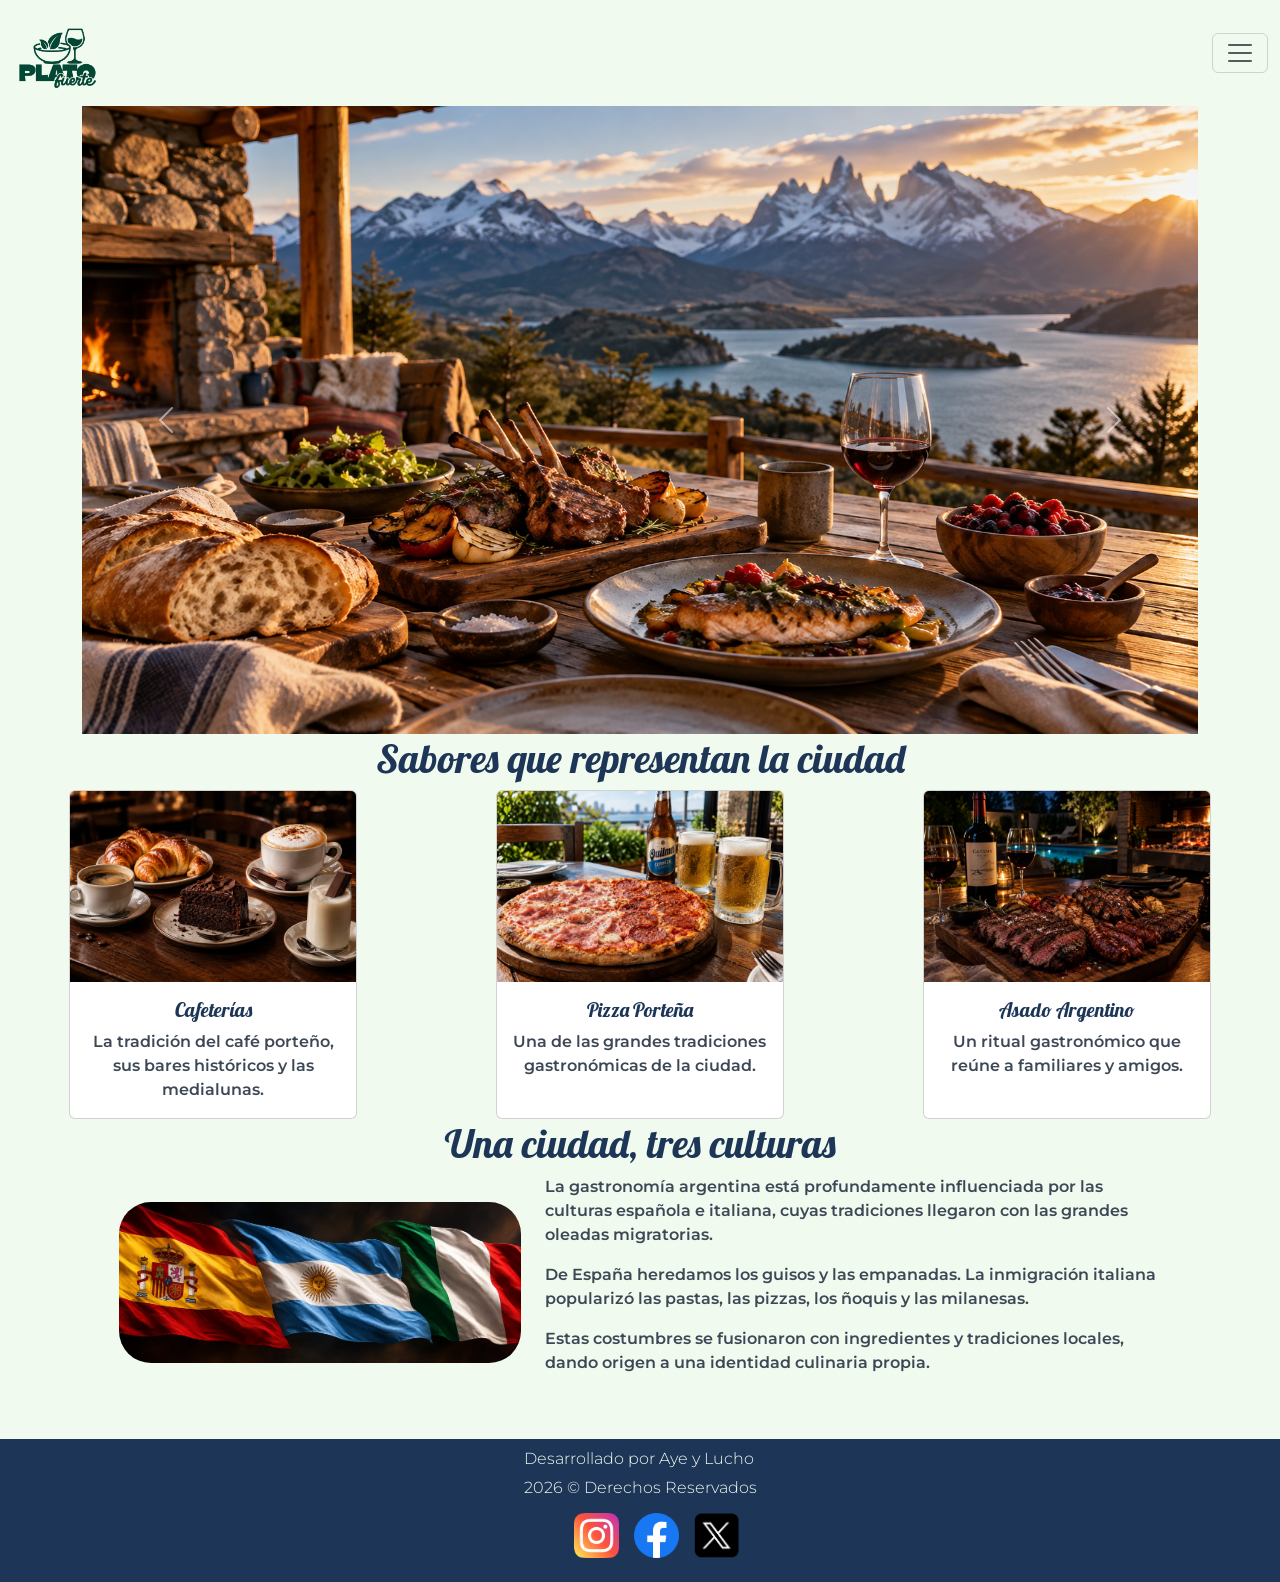
==== commit f4be7c92: "Feat: Compiled all the project to SASS" ====
--- a/index.html
+++ b/index.html
@@ -1,6 +1,5 @@
 <!doctype html>
 <html lang="en">
-
 <head>
     <meta charset="utf-8">
     <meta name="viewport" content="width=device-width, initial-scale=1">
@@ -9,7 +8,6 @@
     <link href="https://cdn.jsdelivr.net/npm/bootstrap@5.3.8/dist/css/bootstrap.min.css" rel="stylesheet" integrity="sha384-sRIl4kxILFvY47J16cr9ZwB07vP4J8+LH7qKQnuqkuIAvNWLzeN8tE5YBujZqJLB" crossorigin="anonymous">
     <link rel="stylesheet" href="./style/style.css">
 </head>
-
 <body>
     <header>
         <nav class="navbar bg-plato-fuerte sticky-top">
@@ -39,6 +37,8 @@
                 </div>
             </div>
         </nav>
+    </header>
+    <main class="container-fluid">
         <div class="container">
             <div class="row">
                 <div class="col">
@@ -68,9 +68,7 @@
                 </div>
             </div>
         </div>
-    </header>
-    <main class="container-fluid">
-        <section class="cultura">
+        <section class="text-center">
             <h2>Sabores que representan la ciudad</h2>
             <div class="row justify-content-around">
                 <div class="card p-0 mt-2 mt-md-0" style="width: 18rem;">
@@ -96,7 +94,7 @@
                 </div>
             </div>
         </section>
-        <section class="cultura">
+        <section>
             <h2 class="text-center"> Una ciudad, tres culturas</h2>
             <div class="row justify-content-center align-items-center">
                 <div class="col-12 col-md-6 col-xl-4">
@@ -149,5 +147,4 @@
     </footer>
     <script src="https://cdn.jsdelivr.net/npm/bootstrap@5.3.8/dist/js/bootstrap.bundle.min.js" integrity="sha384-FKyoEForCGlyvwx9Hj09JcYn3nv7wiPVlz7YYwJrWVcXK/BmnVDxM+D2scQbITxI" crossorigin="anonymous"></script>
 </body>
-
 </html>
--- a/style/style.css
+++ b/style/style.css
@@ -1,658 +1,424 @@
-@import url('https://fonts.googleapis.com/css2?family=Lobster&family=Montserrat:ital,wght@0,100..900;1,100..900&display=swap');
-:root{
-    --font-ppal: Lobster, sans-serif;
-    --font-sec: Montserrat, sans-serif;
-    --headings: #1D3557;
-    --text: #3D4856;
-    --accent: #C76D3A;
-    --bg-ppal: #F1FAEE;
-    --bg-sec: #D8E4DF;
-}
-/*  */
-/* RESET */
-/*  */
-*{
-    margin: 0;
-    padding:0;
-    box-sizing: border-box;
-}
-body{
-    background-color: var(--bg-ppal);
-}
-h1, h2, h3, h4, h5, h6{
-    font-family: var(--font-ppal);
-    color: var(--headings);
-}
-h1{
-    font-size: 3rem;
-}
-h2{
-    font-size: 2.5rem;
-}
-h3{
-    font-size: 2rem;
-}
-p{
-    font-family: var(--font-sec);
-    font-weight: 600;
-    color: var(--text);
-    font-size: 1rem;
-}
-main{
-    padding: 0 50px;
-}
-ul{
-    list-style: none;
-}
-a{
-    text-decoration: none;
-    font-family: var(--font-sec);
-    color: var(--headings);
-    font-weight: 600;
-}
-/*  */
-/* HEADER */
-/*  */
-.logo{
-    height: 10vh;
-    width: auto;
-}
-.bg-plato-fuerte{
-    background-color: var(--bg-ppal);
-}
-.navbar.bg-plato-fuerte > .container-fluid{
-    position: relative;
-}
-.navbar.bg-plato-fuerte #navbarNav{
-    position: absolute;
-    top: 100%;
-    left: auto;
-    right: 0;
-    z-index: 1030;
-    width: max-content;
-    padding: 2rem;
-    background-color: transparent;
-}
-.navbar.bg-plato-fuerte #navbarNav.show{
-    background-color: var(--bg-ppal);
-}
-.active{
-    font-weight: bolder;
-}
-/*  */
-/* FOOTER */
-/*  */
-.footer{
-    background-color:var(--headings);
-    margin-top: 3rem;
-    padding: 1rem;
-    display: flex;
-    flex-direction: row;
-    justify-content: space-around;
-    align-items: center;
-}
-.footer ul{
-    margin-top: 10px;
-    display: flex;
-    justify-content: center;
-    gap: 15px;
-}
-.footer p{
-    color: var(--bg-ppal);
-    padding-bottom: 5px;
-    font-weight: 300;
-}
-.whatsapp-flotante{
-    position: fixed;
-    bottom: 24px;
-    right: 24px;
-    z-index: 1000;
-}
-.whatsapp{
-    width: 6vw;
-    height: auto;
-}
-.rrss{
-    height: 5vh;
-    width: auto;
-}
-/*  */
-/* HERO */
-/*  */
-.hero{
-    display:flex;
-    justify-content: center;
-    align-items: center;
-    gap:40px;
-    padding:10px;
-    margin-top: 2rem;
-}
-.hero-texto{
-    flex:1;
-    display: flex;
+@import url("https://fonts.googleapis.com/css2?family=Lobster&family=Montserrat:ital,wght@0,100..900;1,100..900&display=swap");
+* {
+  margin: 0;
+  padding: 0;
+  box-sizing: border-box;
+}
+
+body {
+  background-color: #F1FAEE;
+}
+body h1, body h2, body h3, body h4, body h5, body h6 {
+  font-family: Lobster, sans-serif;
+  color: #1D3557 !important;
+}
+body h1 {
+  font-size: 3rem;
+}
+body h2 {
+  font-size: 2.5rem;
+}
+body h3 {
+  font-size: 2rem;
+}
+body p {
+  font-family: Montserrat, sans-serif !important;
+  font-weight: 600;
+  color: #3D4856;
+  font-size: 1rem;
+}
+body main {
+  padding: 0 50px;
+}
+body ul {
+  list-style: none;
+}
+body a {
+  text-decoration: none;
+  font-family: Montserrat, sans-serif;
+  color: #1D3557;
+  font-weight: 600;
+}
+body .whatsapp-flotante {
+  position: fixed;
+  bottom: 24px;
+  right: 24px;
+  z-index: 1000;
+}
+body .whatsapp {
+  height: 5vh;
+  width: auto;
+}
+
+header {
+  position: sticky;
+  top: 0;
+}
+header .logo {
+  height: 10vh;
+  width: auto;
+}
+header .bg-plato-fuerte {
+  background-color: #F1FAEE;
+}
+header .navbar.bg-plato-fuerte > .container-fluid {
+  position: relative;
+}
+header .navbar.bg-plato-fuerte #navbarNav {
+  position: absolute;
+  top: 100%;
+  left: auto;
+  right: 0;
+  z-index: 1030;
+  width: max-content;
+  padding: 2rem;
+  background-color: transparent;
+}
+header .navbar.bg-plato-fuerte #navbarNav.show {
+  background-color: #F1FAEE;
+}
+header .active {
+  font-weight: bolder;
+}
+
+.j-main .jujuy, .j-main .mercado, main .bari {
+  width: 100%;
+  height: 70vh;
+  background-image: url(../../assets/bari/bariloche.png);
+  background-position: center;
+  background-repeat: no-repeat;
+  background-size: auto;
+  display: flex;
+  flex-direction: column;
+  justify-content: end;
+  align-items: center;
+  gap: 0;
+}
+
+.j-main .jujuy .jjy-bg, .j-main .mercado .jjy-bg, main .bari .bari-bg {
+  width: fit-content;
+  background-color: rgba(241, 250, 238, 0.5);
+  display: flex;
+  flex-direction: column;
+  justify-content: start;
+  align-items: center;
+  gap: 0;
+  border-radius: 15px 15px 0 0;
+}
+.j-main .jujuy .jjy-bg h1, .j-main .mercado .jjy-bg h1, main .bari .bari-bg h1, .j-main .jujuy .jjy-bg h2, .j-main .mercado .jjy-bg h2, main .bari .bari-bg h2, .j-main .jujuy .jjy-bg p, .j-main .mercado .jjy-bg p, main .bari .bari-bg p {
+  color: #1D3557;
+}
+
+.footer {
+  background-color: #1D3557;
+  margin-top: 3rem;
+  padding: 1rem;
+  display: flex;
+  flex-direction: row;
+  justify-content: space-around;
+  align-items: center;
+  gap: 0;
+}
+.footer p {
+  color: #F1FAEE;
+  padding-bottom: 5px;
+  font-weight: 300;
+}
+.footer ul {
+  margin-top: 10px;
+  display: flex;
+  justify-content: center;
+  gap: 15px;
+}
+.footer ul .rrss {
+  height: 5vh;
+  width: auto;
+}
+@media (min-width: 300px) and (max-width: 567px) {
+  .footer {
     flex-direction: column;
-    align-items: flex-start;
-    justify-content: center;
-    padding-left: 2rem;
-}
-.hero-imagen{
-    flex:1;
-    min-width: 0;
-    margin: 0;
-}
-.home .hero-imagen img{
-    display: block;
-    width: 100%;
+    grid-area: 10px;
+  }
+}
+
+main .bari-grid {
+  margin-top: 50px;
+  display: grid;
+  grid-template-areas: "head head" "choco cerv" "trucha cord";
+  gap: 50px;
+  justify-items: center;
+}
+main .bari-grid h2 {
+  grid-area: head;
+}
+main .bari-grid .a {
+  grid-area: choco;
+}
+main .bari-grid .b {
+  grid-area: cerv;
+}
+main .bari-grid .c {
+  grid-area: trucha;
+}
+main .bari-grid .d {
+  grid-area: cord;
+}
+main .bari-grid .bari-card {
+  width: 80%;
+  text-align: center;
+  border: 2px solid #C76D3A;
+  border-radius: 15px;
+}
+main .bari-grid .bari-card .flip {
+  width: 100%;
+  height: 40vh;
+  perspective: 1000px;
+}
+main .bari-grid .bari-card .flip:hover .inner {
+  transform: rotateY(180deg);
+}
+@media (min-width: 300px) and (max-width: 567px) {
+  main .bari-grid .bari-card .flip {
     height: 50vh;
-    object-fit: cover;
-    border-radius: 12px;
-}
-.hero-boton{
-    display: inline-block;
-    padding: 12px 24px;
-    background-color: var(--accent);
-    color: var(--bg-ppal);
-    border-radius: 6px;
-    margin-top: 1rem;
-}
-/*  */
-/* CARDS */
-/*  */
-.home-sabores h2{
-    margin:2rem;
-}
-.cards{
-    display: flex;
-    justify-content: space-around;
-    flex-wrap: wrap;
-}
-.card{
-    flex-basis: 250px;
-    background-color: var(--bg-sec);
-    border-radius: 12px;
-}
-.card-contenido{
-    padding: 15px;
-}
-.card-contenido h3{
-    margin-bottom: 0.5rem;
-    padding: 5px;
-}
-.cultura h2{
-    margin:2rem;
-}
-.cultura-contenido{
-    padding: 15px 0 15px 15px;
-    background-color: var(--bg-sec);
-    display: flex;
-    justify-content: center;
-    gap: 20px
-}
-.cultura-contenido img{
-    width: 25vw;
-    height: auto;
-    border-radius: 25px;
-}
-.cultura-texto{
-    display: flex;
-    flex-direction: column;
-    justify-content: center;
-}
-.card img{
-    width: 100%;
-    height: auto;
-    border-radius: 15px;
-}
-/*  */
-/* BARILOCHE */
-/*  */
-.bari{
-    width: 100%;
-    height: 70vh;
-    background-image: url(../assets/bari/bariloche.png);
-    background-position: center;
-    background-repeat: no-repeat;
-    background-size: auto;
-    display: flex;
-    flex-direction: column;
-    justify-content: end;
-    align-items: center;
-}
-.bari-bg{
-    width: fit-content;
-    background-color: color-mix(in srgb, var(--bg-ppal) 50%, transparent);
-    display: flex;
-    flex-direction: column;
-    align-items: center;
-    border-radius: 15px 15px 0 0;
-}
-.bari-bg h1, .bari-bg p{
-    color: var(--headings);
-}
-/*  */
-/* FLIP CARDS */
-/*  */
-.bari-card{
-    width: 80%;
-    text-align: center;
-    border: 2px solid var(--accent);
-    border-radius: 15px;
-}
-.flip{
-    width: 100%;
-    height: 40vh;
-    perspective: 1000px;
-}
-.inner{
-    position: relative;
-    width: 100%;
-    height: 100%;
-    transition: transform 1s ease;
-    transform-style: preserve-3d;
-}
-.flip:hover .inner{
-    transform: rotateY(180deg);
-}
-.front, .back{
-    position: absolute;
-    width: 100%;
-    height: 100%;
-    backface-visibility: hidden;
-    border-radius: 15px;
-    overflow: hidden;
-}
-.front img{
-    width: 100%;
-    height: 100%;
-    object-fit: cover;
-}
-.back{
-    transform: rotateY(180deg);
-    display: flex;
-    justify-content: center;
-    align-items: center;
-    padding: 1rem;
-    background-color: var(--bg-ppal);
-    color: var(--text);
-}
-/*  */
-.bari-grid{
-    margin-top: 50px;
-    display: grid;
-    grid-template-areas: "head head" "choco cerv" "trucha cord";
-    gap: 50px;
-    justify-items: center;
-}
-.bari-grid h2{grid-area: head;}
-.bari-grid .a{grid-area: choco;}
-.bari-grid .b{grid-area: cerv;}
-.bari-grid .c{grid-area: trucha;}
-.bari-grid .d{grid-area: cord;}
-/*  */
-/* JUJUY */
-/*  */
-.j-main{
+  }
+}
+main .bari-grid .bari-card .flip .inner {
+  position: relative;
+  width: 100%;
+  height: 100%;
+  transition: transform 1s ease;
+  transform-style: preserve-3d;
+}
+main .bari-grid .bari-card .flip .inner .front, main .bari-grid .bari-card .flip .inner .back {
+  position: absolute;
+  width: 100%;
+  height: 100%;
+  backface-visibility: hidden;
+  border-radius: 15px;
+  overflow: hidden;
+}
+main .bari-grid .bari-card .flip .inner .front img, main .bari-grid .bari-card .flip .inner .back img {
+  width: 100%;
+  height: 100%;
+  object-fit: cover;
+}
+main .bari-grid .bari-card .flip .inner .back {
+  transform: rotateY(180deg);
+  display: flex;
+  justify-content: center;
+  align-items: center;
+  padding: 1rem;
+  background-color: #F1FAEE;
+  color: #3D4856;
+}
+@media (min-width: 300px) and (max-width: 567px) {
+  main .bari-grid {
     display: flex;
     flex-direction: column;
     justify-content: center;
     align-items: center;
-}
-.jujuy{
+    gap: 20px;
+  }
+}
+
+.j-main {
+  display: flex;
+  flex-direction: column;
+  justify-content: center;
+  align-items: center;
+  gap: 0;
+}
+.j-main .jujuy {
+  background-image: url(../../assets/jujuy/jujuy.png);
+}
+.j-main .mercado {
+  margin: 50px 0;
+  background-image: url(../../assets/jujuy/mercado.webp);
+  background-size: cover;
+}
+.j-main .mercado .jjy-bg {
+  padding: 10px;
+}
+.j-main .j-flex {
+  display: flex;
+  flex-direction: row;
+  justify-content: space-around;
+  align-items: center;
+  gap: 0;
+}
+.j-main .j-flex .j-card {
+  width: 30%;
+  height: auto;
+  display: flex;
+  flex-direction: column;
+  justify-content: start;
+  align-items: center;
+  gap: 0;
+}
+.j-main .j-flex .j-card .j-img {
+  border-radius: 25px;
+  width: 100%;
+  height: auto;
+}
+@media (min-width: 300px) and (max-width: 567px) {
+  .j-main .jujuy {
+    background-size: cover;
+  }
+  .j-main .mercado {
+    height: 150vh;
+  }
+  .j-main .j-flex {
+    flex-direction: column;
+    gap: 25px;
+  }
+  .j-main .j-flex .j-card {
     width: 100%;
-    height: 70vh;
-    background-image: url(../assets/jujuy/jujuy.png);
-    background-position: center;
-    background-repeat: no-repeat;
-    background-size: auto;
+  }
+}
+
+.main-us {
+  display: flex;
+  flex-direction: column;
+  justify-content: start;
+  align-items: center;
+  gap: 25px;
+}
+.main-us .grid-text {
+  display: grid;
+  grid-template-areas: "img1 ." "img1 sub1" "img1 p1" "img1 ." "sub2 img2" "p2 img2" "sub3 img2" "p3 img2" "img3 ." "img3 sub4" "img3 p4" "img3 ." "img4 img4";
+  justify-items: center;
+  align-items: center;
+  row-gap: 20px;
+  column-gap: 40px;
+  text-align: center;
+}
+.main-us .grid-text p {
+  padding: 0 75px;
+  font-size: 1.25rem;
+}
+.main-us .grid-text .img-about {
+  width: 35vw;
+  height: auto;
+  border-radius: 25px;
+}
+.main-us .grid-text .banner {
+  width: 100%;
+}
+.main-us .grid-text .img-us-grid {
+  grid-area: img1;
+}
+.main-us .grid-text .subtitle-trip {
+  grid-area: sub1;
+}
+.main-us .grid-text .p-story {
+  grid-area: p1;
+}
+.main-us .grid-text .img-1-grid {
+  grid-area: img2;
+}
+.main-us .grid-text .subtitle-filo {
+  grid-area: sub2;
+}
+.main-us .grid-text .p-culture {
+  grid-area: p2;
+}
+.main-us .grid-text .subtitle-diference {
+  grid-area: sub3;
+}
+.main-us .grid-text .p-offering {
+  grid-area: p3;
+}
+.main-us .grid-text .img-2-grid {
+  grid-area: img3;
+}
+.main-us .grid-text .subtitle-inv {
+  grid-area: sub4;
+}
+.main-us .grid-text .p-end {
+  grid-area: p4;
+}
+.main-us .grid-text .img-3-grid {
+  grid-area: img4;
+}
+.main-us .grid-img {
+  display: grid;
+  grid-template-rows: repeat(6, 1fr);
+  grid-template-columns: repeat(6, 1fr);
+  justify-items: center;
+  align-items: center;
+  column-gap: 100px;
+  row-gap: 25px;
+}
+.main-us .grid-img .img-grid {
+  width: 25vw;
+  height: auto;
+  border-radius: 25px;
+}
+.main-us .grid-img {
+  /* FILA 1 */
+}
+.main-us .grid-img .bsas {
+  grid-row: 1/3;
+  grid-column: 1/3;
+}
+.main-us .grid-img .cafe {
+  grid-row: 1/3;
+  grid-column: 3/5;
+}
+.main-us .grid-img .mza {
+  grid-row: 1/3;
+  grid-column: 5/7;
+}
+.main-us .grid-img {
+  /* FILA 2 */
+}
+.main-us .grid-img .emp {
+  grid-row: 3/5;
+  grid-column: 1/3;
+}
+.main-us .grid-img .glogo {
+  grid-row: 3/5;
+  grid-column: 3/5;
+}
+.main-us .grid-img .asado {
+  grid-row: 3/5;
+  grid-column: 5/7;
+}
+.main-us .grid-img {
+  /* FILA 3 */
+}
+.main-us .grid-img .jujuy {
+  grid-row: 5/7;
+  grid-column: 1/3;
+}
+.main-us .grid-img .choco {
+  grid-row: 5/7;
+  grid-column: 3/5;
+}
+.main-us .grid-img .bar {
+  grid-row: 5/7;
+  grid-column: 5/7;
+}
+@media (min-width: 300px) and (max-width: 567px) {
+  .main-us .grid-text, .main-us .grid-img {
     display: flex;
     flex-direction: column;
-    justify-content: end;
-    align-items: center;
-}
-.jjy-bg{
-    width: fit-content;
-    background-color: color-mix(in srgb, var(--bg-ppal) 50%, transparent);
-    display: flex;
-    flex-direction: column;
-    align-items: center;
-    border-radius: 15px 15px 0 0;
-    padding: 10px;
-}
-.jjy-bg h1, .jjy-bg h2, .jjy-bg p{
-    color: var(--headings);
-}
-.mercado{
-    margin: 50px 0;
-    width: 100%;
-    height: 70vh;
-    background-image: url(../assets/jujuy/mercado.webp);
-    background-position: center;
-    background-repeat: no-repeat;
-    background-size: cover;
-    display: flex;
-    flex-direction: column;
-    justify-content: end;
-    align-items: center;
-}
-.j-flex{
-    display: flex;
-    justify-content: space-around;
-    align-items: center;
-}
-.j-card{
-    width: 30%;
-    height: auto;
-    display: flex;
-    flex-direction: column;
-    align-items: center;
-}
-.j-img{
-    border-radius: 25px;
-    width: 100%;
-    height: auto;
-}
-/*  */
-/* SOBRE NOSOTROS */
-/*  */
-.main-us{
-    display: flex;
-    flex-direction: column;
+    justify-content: start;
     align-items: center;
     gap: 25px;
-}
-.img-about{
-    width: 35vw;
-    height: auto;
-    border-radius: 25px;
-}
-.banner{
+  }
+  .main-us .grid-text p {
+    padding: 0 25px;
+  }
+  .main-us .grid-text .img-about {
     width: 75vw;
-}
-.img-grid{
-    width: 25vw;
-    height: auto;
-    border-radius: 25px;
-}
-.grid-text{
-    display: grid;
-    grid-template-areas:
-    "img1 ." 
-    "img1 sub1" 
-    "img1 p1" 
-    "img1 ." 
-    "sub2 img2" 
-    "p2 img2" 
-    "sub3 img2" 
-    "p3 img2" 
-    "img3 ." 
-    "img3 sub4" 
-    "img3 p4" 
-    "img3 ." 
-    "img4 img4" 
-    ;
-    justify-items: center;
-    align-items: center;
-    row-gap: 20px;
-    column-gap: 40px;
-    text-align: center;
-}
-.grid-text p{
-    padding: 0 75px;
-    font-size: 1.25rem;
-}
-.img-us-grid{
-    grid-area: img1;
-}
-.subtitle-trip{
-    grid-area: sub1;
-}
-.p-story{
-    grid-area: p1;
-}
-.img-1-grid{
-    grid-area: img2;
-}
-.subtitle-filo{
-    grid-area: sub2;
-}
-.p-culture{
-    grid-area: p2;
-}
-.subtitle-diference{
-    grid-area: sub3;
-}
-.p-offering{
-    grid-area: p3;
-}
-.img-2-grid{
-    grid-area: img3;
-}
-.subtitle-inv{
-    grid-area: sub4;
-}
-.p-end{
-    grid-area: p4;
-}
-.img-3-grid{
-    grid-area: img4;
-}
-/* GRID COLUMNS Y ROWS */
-.grid-img{
-    display: grid;
-    grid-template-rows: repeat(6, 1fr);
-    grid-template-columns: repeat(6, 1fr);
-    justify-items: center;
-    align-items: center;
-    column-gap: 100px;
-    row-gap: 25px;
-}
-/* FILA 1 */
-.bsas{
-    grid-row: 1 / 3;
-    grid-column: 1 / 3;
-}
-.cafe{
-    grid-row: 1 / 3;
-    grid-column: 3 / 5;
-}
-.mza{
-    grid-row: 1 / 3;
-    grid-column: 5 / 7;
-}
-/* FILA 2 */
-.emp{
-    grid-row: 3 / 5;
-    grid-column: 1 / 3;
-}
-.glogo{
-    grid-row: 3 / 5;
-    grid-column: 3 / 5;
-}
-.asado{
-    grid-row: 3 / 5;
-    grid-column: 5 / 7;
-}
-/* FILA 3 */
-.jujuy{
-    grid-row: 5 / 7;
-    grid-column: 1 / 3;
-}
-.choco{
-    grid-row: 5 / 7;
-    grid-column: 3 / 5;
-}
-.bari{
-    grid-row: 5 / 7;
-    grid-column: 5 / 7;
-}
-/*  */
-/* MEDIA QUERIES */
-/*  */
-/* TABLET */
-@media (min-width: 568px) and (max-width: 991px){
-    /* HEADER */
-    .header{
-        justify-content: space-around;
-    }
-    /*  */
-    /* HOME */
-    /*  */
-    .cards{
-        gap: 25px;
-    }
-    .cultura-contenido img{
-        width: 40vw;
-    }
-    /*  */
-    /* NOSOTROS */
-    /*  */
-    .grid-text{
-        display: flex;
-        flex-direction: column;
-    }
-    .img-about{
-        width: 75%;
-    }
-    .banner{
-        width: 100%;
-    }
-    .grid-img{
-        grid-template-rows: repeat(5, 1fr);
-        grid-template-columns: repeat(2, 1fr);
-    }
-    .img-grid{
-        width: 100%;
-    }
-    .bsas{
-        grid-row: 1/2;
-        grid-column: 1/2;
-    }
-    .cafe{
-        grid-row: 1/2;
-        grid-column: 2/3;
-    }
-    .mza{
-        grid-row: 2/3;
-        grid-column: 1/2;
-    }
-    .emp{
-        grid-row: 4/5;
-        grid-column: 2/3;
-    }
-    .glogo{
-        grid-row: 3/4;
-        grid-column: 1/3;
-        width: 30%;
-    }
-    .asado{
-        grid-row: 2/3;
-        grid-column: 2/3;
-    }
-    .jujuy{
-        grid-row: 4/5;
-        grid-column: 1/2;
-    }
-    .choco{
-        grid-row: 5/6;
-        grid-column: 2/3;
-    }
-    .bari{
-        grid-row: 5/6;
-        grid-column: 1/2;
-    }
-}
-
-/* MOBILE */
-@media (min-width: 300px) and (max-width: 567px){
-    /* RESET */
-    h1{
-        font-size: 2.5rem;
-    }
-    h2{
-        font-size: 2rem;
-    }
-    h3{
-        font-size: 1.5rem;
-    }
-    /*  */
-    /* HEADER */
-    /*  */
-    .header{
-        flex-direction: column;
-        align-items: center;
-    }
-    /*  */
-    /* FOOTER */
-    /*  */
-    .footer{
-        flex-direction: column;
-        gap: 10px;
-    }
-    /*  */
-    /* HOME */
-    /*  */
-    .hero{
-        flex-direction: column;
-    }
-    .cards{
-        gap: 25px;
-    }
-    .cultura-contenido{
-        border-radius: 25px;
-        padding: 15px;
-        flex-direction: column;
-    }
-    .cultura-contenido img{
-        width: 100%;
-    }
-    /*  */
-    /* BARILOCHE */
-    /*  */
-    .bari-grid{
-        display: flex;
-        flex-direction: column;
-        justify-content: center;
-        align-items: center;
-    }
-    .flip{
-        height: 50vh;
-    }
-    /*  */
-    /* JUJUY */
-    /*  */
-    .jujuy{
-        background-size: cover;
-    }
-    .mercado{
-        height: 150vh;
-        background-size: cover;
-    }
-    .j-flex{
-        flex-direction: column;
-        gap: 25px;
-    }
-    .j-card{
-        width: 100%;
-    }
-    /*  */
-    /* SOBRE NOSOTROS */
-    /*  */
-    .grid-text, .grid-img{
-        display: flex;
-        flex-direction: column;
-        gap: 25px;
-        align-items: center;
-    }
-    .grid-text p{
-        padding: 0 25px;
-    }
-    .img-about{
-        width: 75vw;
-    }
-    .banner{
-        display: none;
-    }
-    .img-grid{
-        width: 75vw;
-    }
-}
+  }
+  .main-us .grid-text .banner {
+    display: none;
+  }
+  .main-us .grid-img .img-grid {
+    width: 75vw;
+  }
+}
+
+/*# sourceMappingURL=style.css.map */
